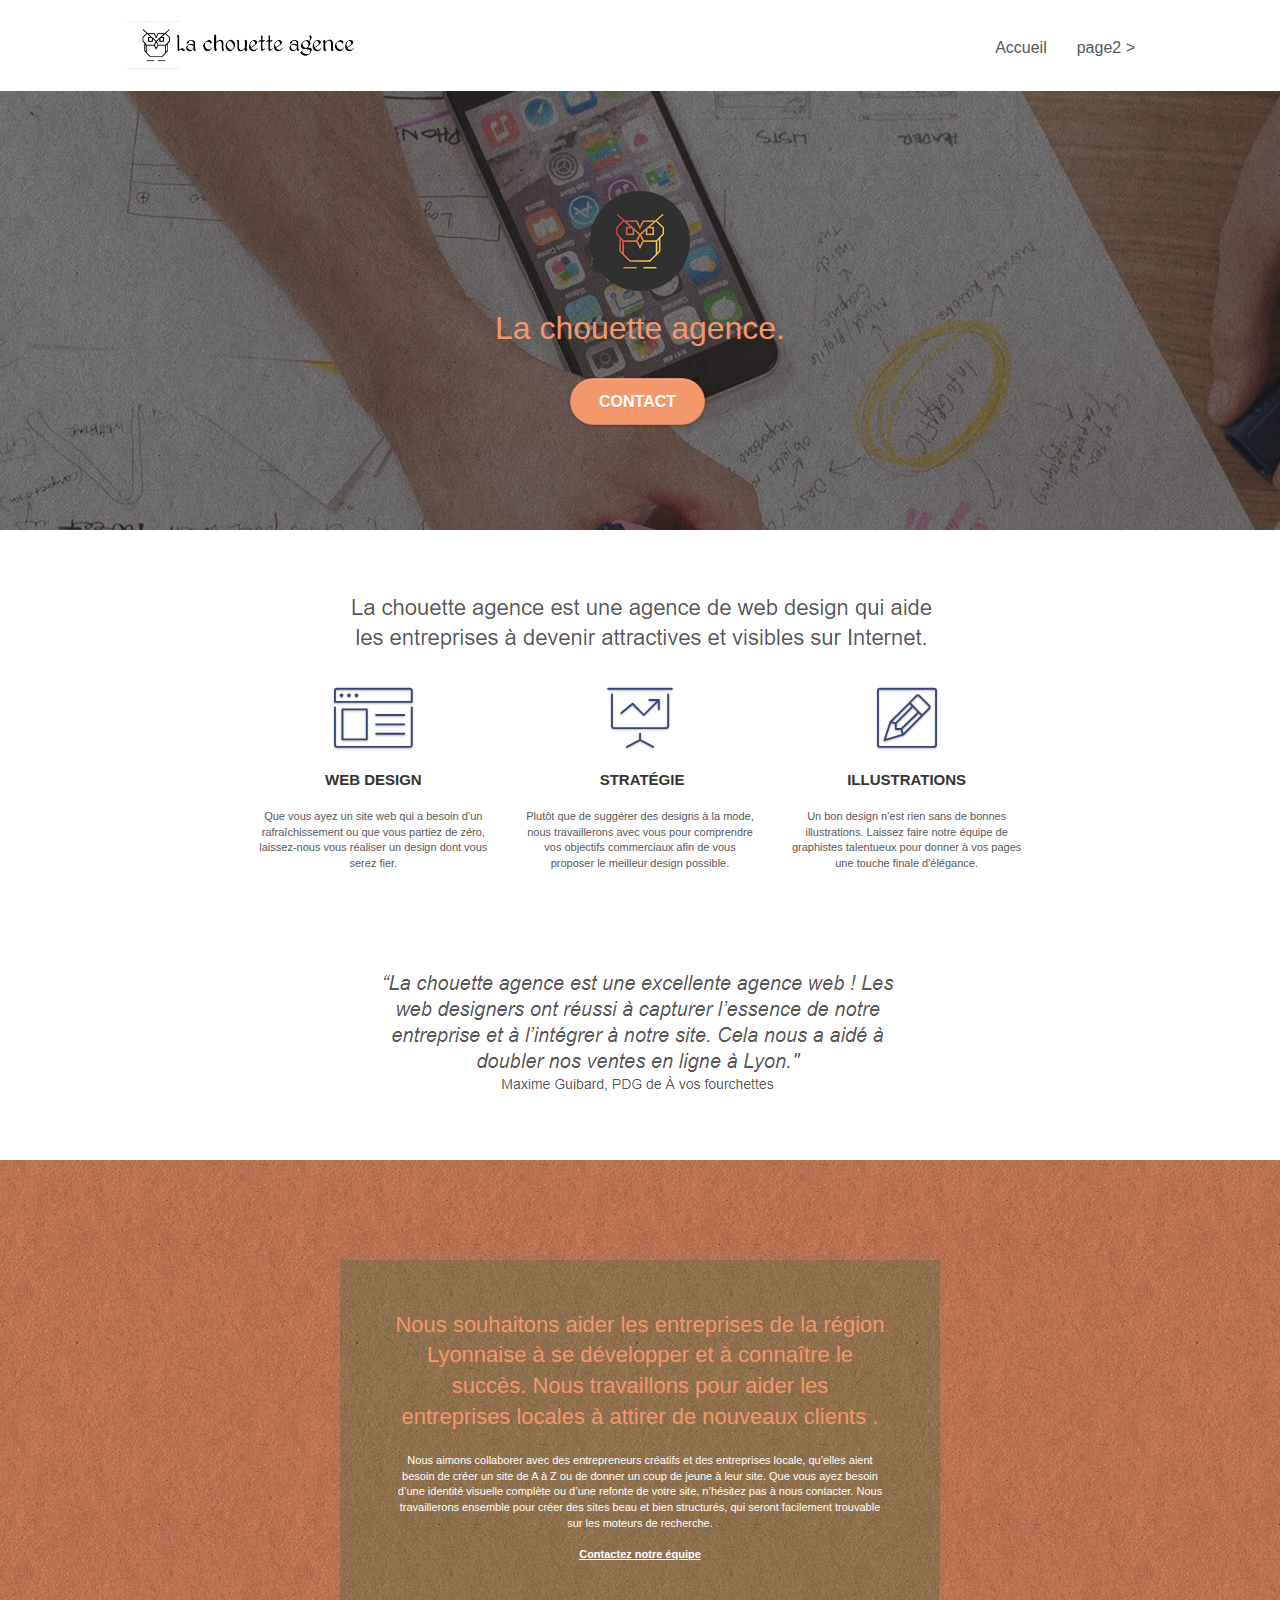
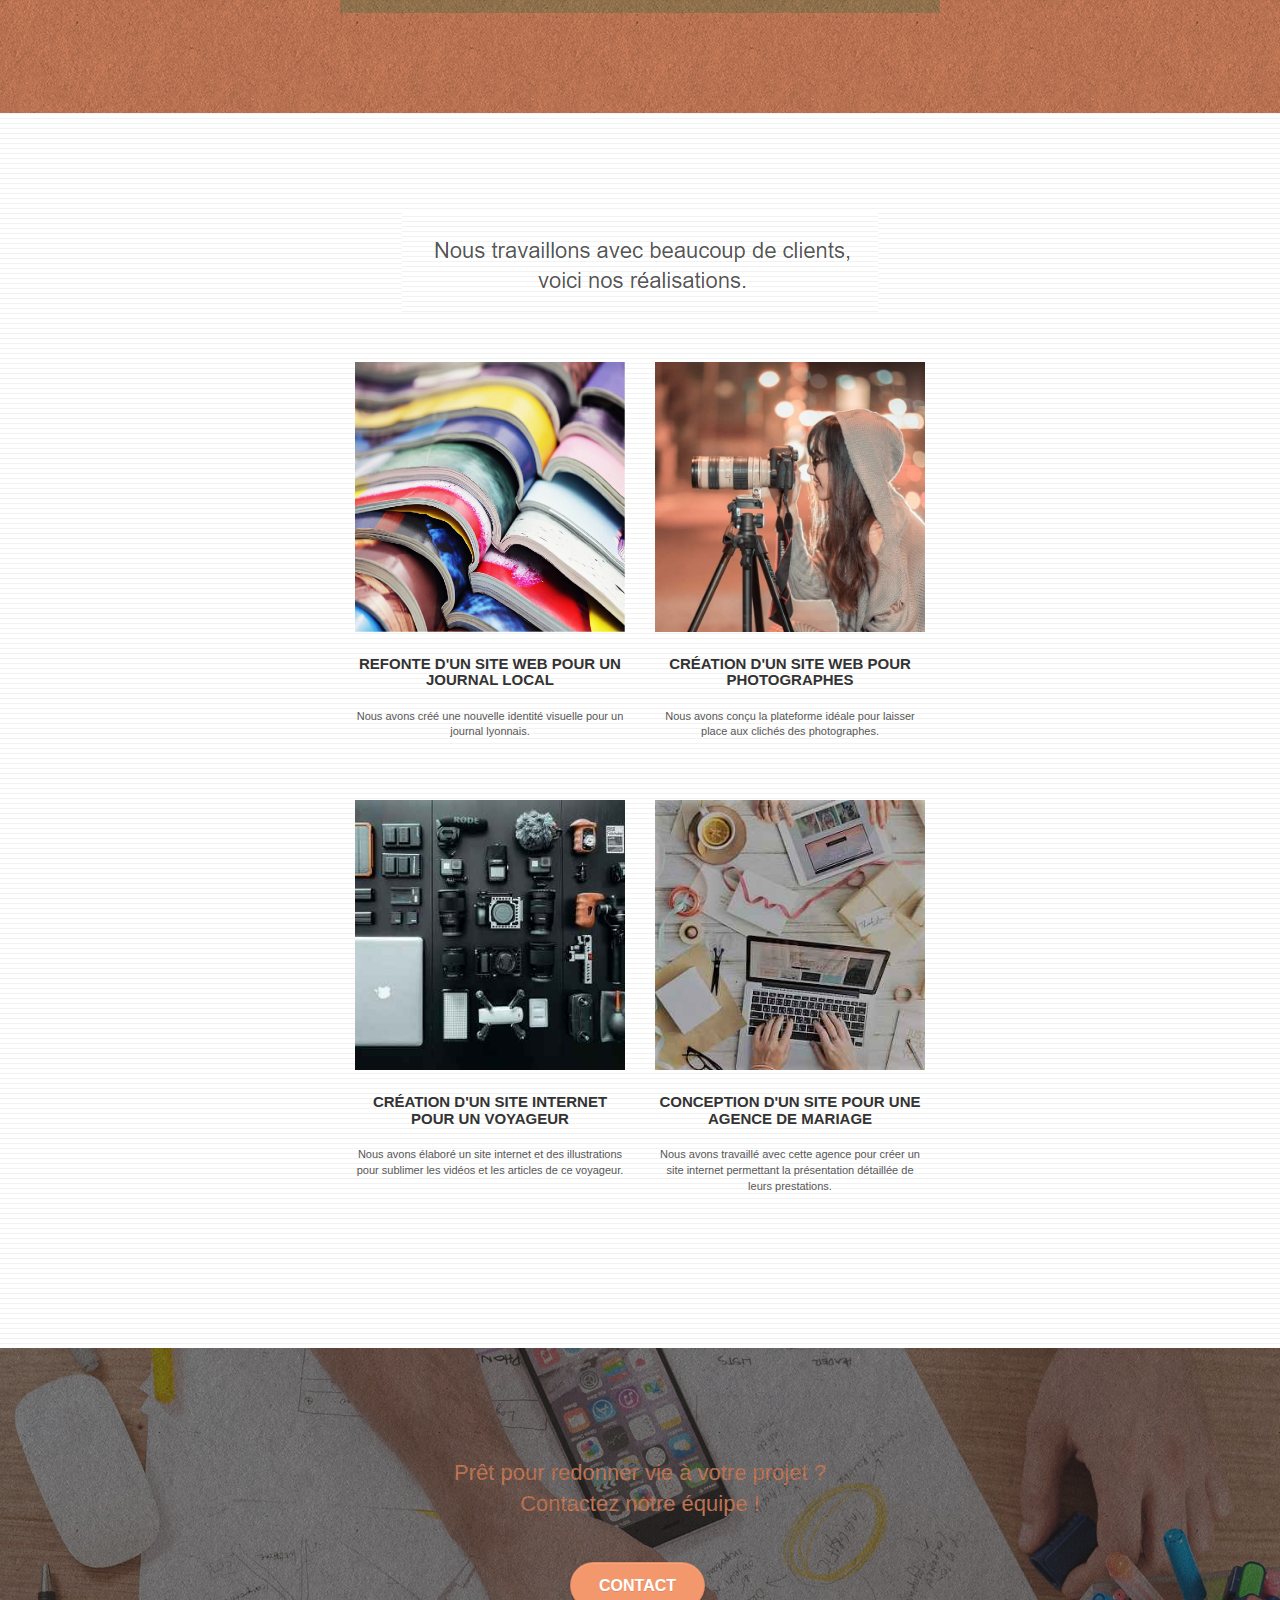
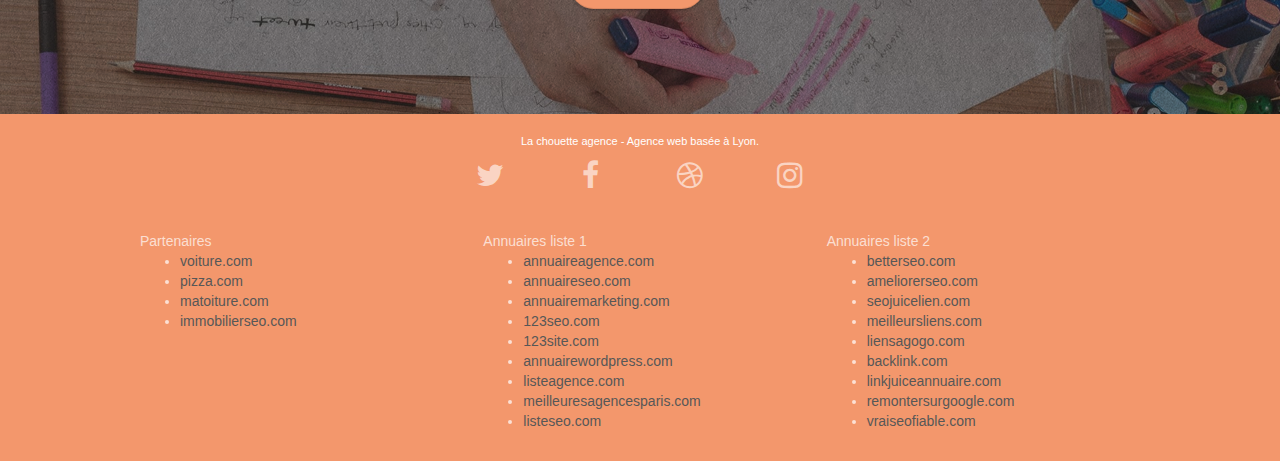
==== index.html @ 902751d1 "1er changement (compression img)" ====
<!doctype html>
<html lang="Default">
<head>
    <meta charset="utf-8">
    <meta name="keywords" content="seo, google, site web, site internet, agence design paris, agence design, agence design,agence design,agence design,agence design,agence design,agence design,agence design,agence design">
    <meta name="description" content="">
    <meta name="viewport" content="width=device-width, initial-scale=1.0, viewport-fit=cover">
    <link rel="shortcut icon" type="image/png" href="favicon.jpg">
    
	<link rel="stylesheet" type="text/css" href="./css/bootstrap.css">
	<link rel="stylesheet" type="text/css" href="./style.css">
	<link rel="stylesheet" type="text/css" href="./css/font-awesome.css">
	<link rel="stylesheet" type="text/css" href="./css/et-line.css">
	
    
	<script src="./js/jquery-2.1.0.js"></script>
	<script src="./js/bootstrap.js"></script>
	<script src="./js/blocs.js"></script>
	<script src="./js/jquery.touchSwipe.js" defer></script>
	<script src="./js/gmaps.js"></script>

    <title>.</title>

    
<!-- Analytics -->
 
<!-- Analytics END -->
    
</head>
<body>
<!-- Principal conteneur -->
<div class="page-container">
    
<!-- bloc-0 -->
<div class="bloc bgc-white l-bloc " id="bloc-0">
	<div class="container bloc-sm">

		<nav class="navbar row">
			<div class="navbar-header">
				<div class="keywords" style="color:#cccccc;font-size:1px;">Agence web à paris, stratégie web, web design, illustrations, design de site web, site web, web, internet, site internet, site</div>
				<a class="navbar-brand" href="index.html"><img src="img/la-chouette-agence-min.png" alt="paris web design logo agence web meilleure agence" height="40" /></a>
				<div class="keywords" style="color:#cccccc;font-size:1px;">Agence web à paris, stratégie web, web design, illustrations, design de site web, site web, web, internet, site internet, site</div>
				<button id="nav-toggle" type="button" class="ui-navbar-toggle navbar-toggle" data-toggle="collapse" data-target=".navbar-1">
					<span class="sr-only">Toggle navigation</span><span class="icon-bar"></span><span class="icon-bar"></span><span class="icon-bar"></span>
				</button>
			</div>
			<div class="collapse navbar-collapse navbar-1 special-dropdown-nav">
				<ul class="site-navigation nav navbar-nav">
					<li>
						<a href="index.html">Accueil</a>
					</li>
					<li>
					</li>
					<li>
						<a href="page2.html">page2 &gt;</a>
					</li>
				</ul>
			</div>
		</nav>
	</div>
</div>
<!-- bloc-0 END -->

<!-- bloc-1-presentation -->
<div class="bloc bgc-dark-slate-blue bg-banniere d-bloc bg-t-edge bloc-bg-texture texture-paper b-parallax" id="bloc-1-hero">
	<div class="container bloc-lg">
		<div class="row tight-width-whitespace">
			<div class="col-sm-12">
				<img src="img/logo-min.png" class="center-block image-resize-mode" width="100" alt="La chouette agence, agence web paris, création logo paris" />
				<h1 class="text-center hero-bloc-text tc-white ">
					La chouette agence.
				</h1>
				<div class="text-center">
					<a href="page2.html" class="btn btn-lg btn-clean btn-rd cta-hero btn-atomic-tangerine" id="cta-hero">Contact</a>
				</div>
			</div>
		</div>
	</div>
</div>
<!-- bloc-1-presentation END -->

<!-- bloc-2-services -->
<div class="bloc bgc-white l-bloc" id="bloc-2-services">
	<div class="container bloc-md">
		<div class="row">
			<div class="col-sm-12 text-center">
				<img alt="agence web, agence web paris, web design paris, stratégie web" src="img/title.png" />
			</div>
		</div>
		<div class="row voffset-lg med-width-whitespace">
			<div class="col-sm-4">
				<div class="text-center">
					<span class="et-icon-browser sm-shadow icon-dark-slate-blue icons icon-lg"></span>
				</div>
				<h3 class="mg-md text-center">
					Web design
				</h3>
				<p class="text-center ">
					Que vous ayez un site web qui a besoin d&rsquo;un rafraîchissement ou que vous partiez de zéro, laissez-nous vous réaliser un design dont vous serez fier.
				</p>
			</div>
			<div class="col-sm-4">
				<div class="text-center">
					<span class="et-icon-presentation sm-shadow icon-dark-slate-blue icons icon-lg"></span>
				</div>
				<h3 class="mg-md text-center">
					&nbsp;Stratégie
				</h3>
				<p class="text-center ">
					Plutôt que de suggérer des designs à la mode, nous travaillerons avec vous pour comprendre vos objectifs commerciaux afin de vous proposer le meilleur design possible.<br>
				</p>
			</div>
			<div class="col-sm-4">
				<div class="text-center">
					<span class="et-icon-edit sm-shadow icon-dark-slate-blue icons icon-lg"></span>
				</div>
				<h3 class="mg-md text-center">
					Illustrations
				</h3>
				<p class="text-center ">
					Un bon design n'est rien sans de bonnes illustrations. Laissez faire notre équipe de graphistes talentueux pour donner à vos pages une touche finale d'élégance.
				</p>
			</div>
		</div>
		<div class="row voffset-lg voffset">
			<div class="col-xs-12 col-md-8 col-md-offset-2 text-center">
				<img alt="agence web, agence web paris, web design paris, stratégie web" src="img/citation.png" />

			</div>
		</div>
	</div>
</div>
<!-- bloc-2-services END -->

<!-- bloc-3-what-i-do -->
<div class="bloc tc-white bgc-atomic-tangerine bg-presentation d-bloc bloc-bg-texture texture-paper b-parallax" id="bloc-3-what-i-do">
	<div class="container bloc-lg">
		<div class="row tight-width-whitespace black-background">
			<div class="col-sm-12">
				<h2 class="mg-md text-center tc-white">
					Nous souhaitons aider les entreprises de la région Lyonnaise à se développer et à connaître le succès. Nous travaillons pour aider les entreprises locales à attirer de nouveaux clients .<br>
				</h2>
				<p class="text-center white">
					Nous aimons collaborer avec des entrepreneurs créatifs et des entreprises locale, qu’elles aient besoin de créer un site de A à Z ou de donner un coup de jeune à leur site. Que vous ayez besoin d’une identité visuelle complète ou d’une refonte de votre site, n’hésitez pas à nous contacter. Nous travaillerons ensemble pour créer des sites beau et bien structurés, qui seront facilement trouvable sur les moteurs de recherche. <br><br><a class="ltc-white bold-link" href="page2.html">Contactez notre équipe</a><br>
				</p>
			</div>
		</div>
	</div>
</div>
<!-- bloc-3-what-i-do END -->

<!-- bloc-4-portfolio -->
<div class="bloc bgc-white bg-lines-h2-bg bg-repeat l-bloc" id="bloc-4-portfolio">
	<div class="container bloc-lg">
		<div class="row">
			<div class="col-sm-12 text-center">
				<img alt="agence web, agence web paris, web design paris, stratégie web" src="img/title2.png" />
			</div>
		</div>
		<div class="row tight-width-whitespace portfolio-row">
			<div class="col-sm-6">
				<a href="#" data-lightbox="img/1.jpg" data-gallery-id="gallery-1" data-caption="Refonte d'un site web pour un journal local" data-frame="snapshot-lb"><img src="img/1-min.jpg" alt="paris web design logo agence web meilleure agence et refonte site web journal" class="img-responsive portfolio-thumb" /></a>
				<h3 class="mg-md text-center">
					Refonte d'un site web pour un journal local
				</h3>
				<p class="text-center">
					Nous avons créé une nouvelle identité visuelle pour un journal lyonnais.
				</p>
			</div>
			<div class="col-sm-6">
				<a href="#" data-lightbox="img/2.jpg" data-gallery-id="gallery-1" data-caption="Création d'un site web pour photographes" data-frame="snapshot-lb"><img src="img/2-min.jpg" class="img-responsive portfolio-thumb" alt="paris web design logo agence web meilleure agence, Création d'un site web pour photographes" /></a>
				<h3 class="mg-md text-center">
					Création d'un site web pour photographes
				</h3>
				<p class="text-center">
					Nous avons conçu la plateforme idéale pour laisser place aux clichés des photographes.
				</p>
			</div>
		</div>
		<div class="row tight-width-whitespace portfolio-row">
			<div class="col-sm-6">
				<a href="#" data-lightbox="img/3.bmp" data-gallery-id="gallery-1" data-caption="Création d'un site internet pour un voyageur" data-frame="snapshot-lb"><img src="img/3_2_11zon.bmp" class="img-responsive portfolio-thumb" alt="paris web design logo agence web meilleure agence, Création d'un site web pour voyageur"/></a>
				<h3 class="mg-md text-center">
					Création d'un site internet pour un voyageur
				</h3>
				<p class="text-center">
					Nous avons élaboré un site internet et des illustrations pour sublimer les vidéos et les articles de ce voyageur.
				</p>
			</div>
			<div class="col-sm-6">
				<a href="#" data-lightbox="img/4.bmp" data-gallery-id="gallery-1" data-caption="Conception d'un site pour une agence de mariage" data-frame="snapshot-lb"><img src="img/4_1_11zon.bmp" class="img-responsive portfolio-thumb" alt="paris web design logo agence web meilleure agence, Création d'un site web pour agence de mariage" /></a>
				<h3 class="mg-md text-center">
					Conception d'un site pour une agence de mariage
				</h3>
				<p class="text-center">
					Nous avons travaillé avec cette agence pour créer un site internet permettant la présentation détaillée de leurs prestations.
				</p>
			</div>
		</div>
	</div>
</div>
<!-- bloc-4-portfolio END -->

<!-- bloc-5-cta -->
<div class="bloc bgc-dark-slate-blue bg-banniere d-bloc bloc-bg-texture texture-paper" id="bloc-5-cta">
	<div class="container bloc-lg">
		<div class="row">
			<h2 class="mg-md text-center tc-white">
				Prêt pour redonner vie à votre projet ?<br>Contactez notre équipe !
			</h2>
			<div class="col-sm-12 text-center">
				<a href="page2.html" class="btn btn-atomic-tangerine btn-clean btn-rd btn-lg cta-hero">Contact</a>
			</div>
		</div>
	</div>
</div>
<!-- bloc-5-cta END -->

<!-- Footer - bloc-8 -->
<div class="bloc bgc-atomic-tangerine d-bloc" id="bloc-8">
	<div class="container bloc-sm">
		<div class="row">
			<div class="col-sm-12">
				<p class="text-center white">
					La chouette agence - Agence web basée à Lyon.<br>
				</p>
				<div class="row row-no-gutters social">
					<div class="col-sm-3">
						<div class="text-center">
							<a class="social" href="index.html"><span class="fa fa-twitter icon-md"></span></a>
						</div>
					</div>
					<div class="col-sm-3">
						<div class="text-center">
							<a class="social" href="index.html"><span class="fa fa-facebook icon-md"></span></a>
						</div>
					</div>
					<div class="col-sm-3">
						<div class="text-center">
							<a class="social" href="index.html"><span class="fa fa-dribbble icon-md"></span></a>
						</div>
					</div>
					<div class="col-sm-3">
						<div class="text-center">
							<a class="social" href="index.html"><span class="fa fa-instagram icon-md"></span></a>
						</div>
					</div>
					<div class="keywords" style="color:#F3976C;">Agence web à paris, stratégie web, web design, illustrations, design de site web, site web, web, internet, site internet, site</div>
				</div>
				<div class="row">
					<div class="col-sm-4">
						Partenaires
							<ul>
								<li><a href="voiture.com">voiture.com</a></li>
								<li><a href="pizza.com">pizza.com</a></li>
								<li><a href="matoiture.com">matoiture.com</a></li>
								<li><a href="immobilierseo.com">immobilierseo.com</a></li>
							</ul>		
					</div>
					<div class="col-sm-4">
						Annuaires liste 1
						<ul>
							<li><a href="annuaireagence.com">annuaireagence.com</a></li>
							<li><a href="annuaireseo.com">annuaireseo.com</a></li>
							<li><a href="annuairemarketing.com">annuairemarketing.com</a></li>
							<li><a href="123seoture.com">123seo.com</a></li>
							<li><a href="123site.com">123site.com</a></li>
							<li><a href="annuairewordpress.com">annuairewordpress.com</a></li>
							<li><a href="listeagence.com">listeagence.com</a></li>
							<li><a href="meilleuresagencesparis.com">meilleuresagencesparis.com</a></li>
							<li><a href="listeseo.com">listeseo.com</a></li>
						</ul>
					</div>
					<div class="col-sm-4">
						Annuaires liste 2
						<ul>
							<li><a href="betterseo.com">betterseo.com</a></li>
							<li><a href="ameliorerseo.com">ameliorerseo.com</a></li>
							<li><a href="seojuicelien.com">seojuicelien.com</a></li>
							<li><a href="meilleursliens.com">meilleursliens.com</a></li>
							<li><a href="liensagogo.com">liensagogo.com</a></li>
							<li><a href="backlink.com">backlink.com</a></li>
							<li><a href="linkjuiceannuaire.com">linkjuiceannuaire.com</a></li>
							<li><a href="remontersurgoogle.com">remontersurgoogle.com</a></li>
							<li><a href="vraiseofiable.com">vraiseofiable.com</a></li>
						</ul>
					</div>
				</div>
			</div>
		</div>
	</div>
</div>
<!-- Footer - bloc-8 END -->

</div>
<!-- Principal conteneur END -->
    

</body>
</html>
---- style.css ----
body {
    margin: 0;
    padding: 0;
    background: #FFF;
    overflow-x: hidden;
    -webkit-font-smoothing: antialiased;
    -moz-osx-font-smoothing: grayscale;
}

a,
button {
    transition: all .3s ease-in-out;
    outline: none!important;
}

a:hover {
    text-decoration: none;
    cursor: pointer;
}

#page-loading-blocs-notifaction {
    position: fixed;
    top: 0;
    bottom: 0;
    width: 100%;
    z-index: 100000;
    background: #FFFFFF url("img/pageload-spinner.gif") no-repeat center center;
}

.bloc {
    width: 100%;
    clear: both;
    background: 50% 50% no-repeat;
    padding: 0 50px;
    -webkit-background-size: cover;
    -moz-background-size: cover;
    -o-background-size: cover;
    background-size: cover;
    position: relative;
}

.bloc .container {
    padding-left: 0;
    padding-right: 0;
}

.bloc-lg {
    padding: 100px 50px;
}

.bloc-md {
    padding: 50px;
}

.bloc-sm {
    padding: 20px 50px;
}

.bg-center,
.bg-l-edge,
.bg-r-edge,
.bg-t-edge,
.bg-b-edge,
.bg-tl-edge,
.bg-bl-edge,
.bg-tr-edge,
.bg-br-edge,
.bg-repeat {
    -webkit-background-size: auto!important;
    -moz-background-size: auto!important;
    -o-background-size: auto!important;
    background-size: auto!important;
}

.bg-repeat {
    background: repeat;
}

.bg-t-edge {
    background: top no-repeat;
}

.bloc-bg-texture::before {
    content: "";
    background-size: 2px 2px;
    position: absolute;
    top: 0;
    bottom: 0;
    left: 0;
    right: 0;
}

.texture-paper::before {
    background: url("img/texture-paper.png");
    background-size: 280px 280px;
}

.b-parallax {
    background-attachment: fixed;
}

.d-bloc {
    color: rgba(255, 255, 255, .7);
}

.d-bloc button:hover {
    color: rgba(255, 255, 255, .9);
}

.d-bloc .icon-round,
.d-bloc .icon-square,
.d-bloc .icon-rounded,
.d-bloc .icon-semi-rounded-a,
.d-bloc .icon-semi-rounded-b {
    border-color: rgba(255, 255, 255, .9);
}

.d-bloc .divider-h span {
    border-color: rgba(255, 255, 255, .2);
}

.d-bloc .a-btn,
.d-bloc .navbar a,
.d-bloc .navbar-brand,
.d-bloc a .icon-sm,
.d-bloc a .icon-md,
.d-bloc a .icon-lg,
.d-bloc a .icon-xl,
.d-bloc h1 a,
.d-bloc h2 a,
.d-bloc h3 a,
.d-bloc h4 a,
.d-bloc h5 a,
.d-bloc h6 a,
.d-bloc p a {
    color: rgba(255, 255, 255, .6);
}

.d-bloc .a-btn:hover,
.d-bloc .navbar a:hover,
.d-bloc .navbar-brand:hover,
.d-bloc a:hover .icon-sm,
.d-bloc a:hover .icon-md,
.d-bloc a:hover .icon-lg,
.d-bloc a:hover .icon-xl,
.d-bloc h1 a:hover,
.d-bloc h2 a:hover,
.d-bloc h3 a:hover,
.d-bloc h4 a:hover,
.d-bloc h5 a:hover,
.d-bloc h6 a:hover,
.d-bloc p a:hover {
    color: rgba(255, 255, 255, 1);
}

.d-bloc .navbar-toggle .icon-bar {
    background: rgba(255, 255, 255, 1);
}

.d-bloc .btn-wire,
.d-bloc .btn-wire:hover {
    color: rgba(255, 255, 255, 1);
    border-color: rgba(255, 255, 255, 1);
}

.d-bloc .panel {
    color: rgba(0, 0, 0, .5);
}

.d-bloc .panel button:hover {
    color: rgba(0, 0, 0, .7);
}

.d-bloc .panel icon {
    border-color: rgba(0, 0, 0, .7);
}

.d-bloc .panel .divider-h span {
    border-color: rgba(0, 0, 0, .1);
}

.d-bloc .panel .a-btn {
    color: rgba(0, 0, 0, .6);
}

.d-bloc .panel .a-btn:hover {
    color: rgba(0, 0, 0, 1);
}

.d-bloc .panel .btn-wire,
.d-bloc .panel .btn-wire:hover {
    color: rgba(0, 0, 0, .7);
    border-color: rgba(0, 0, 0, .3);
}

.d-bloc .panel,
.l-bloc {
    color: rgba(0, 0, 0, .5);
}

.d-bloc .panel button:hover,
.l-bloc button:hover {
    color: rgba(0, 0, 0, .7);
}

.l-bloc .icon-round,
.l-bloc .icon-square,
.l-bloc .icon-rounded,
.l-bloc .icon-semi-rounded-a,
.l-bloc .icon-semi-rounded-b {
    border-color: rgba(0, 0, 0, .7);
}

.d-bloc .panel .divider-h span,
.l-bloc .divider-h span {
    border-color: rgba(0, 0, 0, .1);
}

.d-bloc .panel .a-btn,
.l-bloc .a-btn,
.l-bloc .navbar a,
.l-bloc .navbar-brand,
.l-bloc a .icon-sm,
.l-bloc a .icon-md,
.l-bloc a .icon-lg,
.l-bloc a .icon-xl,
.l-bloc h1 a,
.l-bloc h2 a,
.l-bloc h3 a,
.l-bloc h4 a,
.l-bloc h5 a,
.l-bloc h6 a,
.l-bloc p a {
    color: rgba(0, 0, 0, .6);
}

.d-bloc .panel .a-btn:hover,
.l-bloc .a-btn:hover,
.l-bloc .navbar a:hover,
.l-bloc .navbar-brand:hover,
.l-bloc a:hover .icon-sm,
.l-bloc a:hover .icon-md,
.l-bloc a:hover .icon-lg,
.l-bloc a:hover .icon-xl,
.l-bloc h1 a:hover,
.l-bloc h2 a:hover,
.l-bloc h3 a:hover,
.l-bloc h4 a:hover,
.l-bloc h5 a:hover,
.l-bloc h6 a:hover,
.l-bloc p a:hover {
    color: rgba(0, 0, 0, 1);
}

.l-bloc .navbar-toggle .icon-bar {
    color: rgba(0, 0, 0, .6);
}

.d-bloc .panel .btn-wire,
.d-bloc .panel .btn-wire:hover,
.l-bloc .btn-wire,
.l-bloc .btn-wire:hover {
    color: rgba(0, 0, 0, .7);
    border-color: rgba(0, 0, 0, .3);
}

.voffset {
    margin-top: 30px;
}

.voffset-lg {
    margin-top: 80px;
}

.row-no-gutters {
    margin-right: 0;
    margin-left: 0;
}

.row.row-no-gutters > [class^="col-"],
.row.row-no-gutters > [class*=" col-"] {
    padding-right: 0;
    padding-left: 0;
}

#bloc-1-hero h1 {
    font-size: 32px;
}

.navbar {
    margin-bottom: 0;
    z-index: 1;
}

.navbar-brand {
    height: auto;
    padding: 3px 15px;
    font-size: 25px;
    font-weight: normal;
    font-weight: 600;
    line-height: 44px;
}

.navbar-brand img[src$=svg] {
    min-width: 100px;
}

.nav-center .navbar-brand img {
    margin: 0;
}

.navbar .nav {
    padding-top: 2px;
    margin-right: -16px;
    float: right;
    z-index: 1;
}

.nav > li {
    float: left;
    margin-top: 4px;
    font-size: 16px;
}

.navbar-nav .open .dropdown-menu > li > a {
    text-align: inherit;
}

.nav > li a:hover,
.nav > li a:focus {
    background: transparent;
}

.navbar-toggle {
    margin: 10px 10px 0 0;
    border: 0px;
}

.navbar-toggle:hover {
    background: transparent!important;
}

.navbar-toggle .icon-bar {
    background-color: rgba(0, 0, 0, .5);
    width: 26px;
}

.nav-invert .navbar .nav {
    float: left;
}

.nav-invert .navbar-header,
.nav-invert .navbar-brand {
    float: right;
    position: relative;
    z-index: 2;
}

@media (min-width: 768px) {
    .site-navigation {
        position: absolute;
        top: 50%;
        right: 20px;
        transform: translate(0, -50%);
        -webkit-transform: translateY(-50%);
    }
    .nav > li .dropdown-menu a,
    .nav > li .dropdown-menu a:hover {
        color: #484848;
    }
    .nav-invert .site-navigation {
        left: 0;
        right: 0;
    }
    .nav-center {
        text-align: center;
    }
    .nav-center .navbar-header {
        width: 100%;
    }
    .nav-center .navbar-header,
    .nav-center .navbar-brand,
    .nav-center .nav > li {
        float: none;
        display: inline-block;
    }
    .nav-center .site-navigation {
        position: relative;
        width: 100%;
        right: 0;
        margin-right: 0px;
        margin-top: 20px;
    }
    .nav-center.mini-nav .navbar-toggle {
        float: none;
        margin: 10px auto 0;
    }
}

.nav > li > .dropdown a {
    background: none!important;
    display: block;
    padding: 14px 15px;
}

nav .caret {
    margin: 0 5px;
}

.dropdown-menu .dropdown-menu {
    top: -8px;
    left: 100%;
}

.dropdown-menu .dropmenu-flow-right {
    top: 100%;
    left: 0;
    margin-left: -1px;
    border-top-left-radius: 0;
    border-top-right-radius: 0;
}

.dropdown-menu .dropdown span {
    border: 4px solid black;
    border-top-color: transparent;
    border-right-color: transparent;
    border-bottom-color: transparent;
    margin: 6px -5px 0 0!important;
    float: right;
}

.mg-md {
    margin-top: 10px;
    margin-bottom: 20px;
}

.mg-lg {
    margin-top: 10px;
    margin-bottom: 40px;
}

.btn {
    margin: 0 5px 5px 0;
}

.btn.pull-right {
    margin: 0 0 5px 5px;
}

.btn-d,
.btn-d:hover,
.btn-d:focus {
    color: #FFF;
    background: rgba(0, 0, 0, .3);
}

button {
    outline: none!important;
}

.btn-rd {
    border-radius: 40px;
}

.btn-clean {
    border: 1px solid rgba(0, 0, 0, .08);
    border-bottom-color: rgba(0, 0, 0, .1);
    text-shadow: 0 1px 0 rgba(0, 0, 1, .1);
    box-shadow: 0 1px 3px rgba(0, 0, 1, .25), inset 0 1px 0 0 rgba(255, 255, 255, .15);
}

.icon-md {
    font-size: 30px!important;
}

.icon-lg {
    font-size: 60px!important;
}

.sm-shadow {
    text-shadow: 0 1px 2px rgba(0, 0, 0, .3);
}

.panel-sq,
.panel-sq .panel-heading,
.panel-sq .panel-footer {
    border-radius: 0;
}

.panel-rd {
    border-radius: 30px;
}

.panel-rd .panel-heading {
    border-radius: 29px 29px 0 0;
}

.panel-rd .panel-footer {
    border-radius: 0 0 29px 29px;
}

.form-control {
    border-color: rgba(0, 0, 0, .1);
    box-shadow: none;
}

.scrollToTop {
    width: 40px;
    height: 40px;
    position: fixed;
    bottom: 20px;
    right: 20px;
    opacity: 0;
    z-index: 500;
    transition: all .3s ease-in-out;
}

.scrollToTop span {
    margin-top: 6px;
}

.showScrollTop {
    font-size: 14px;
    opacity: 1;
}

a[data-lightbox] {
    position: relative;
    display: block;
    text-align: center;
}

a[data-lightbox]:hover::before {
    content: "+";
    font-family: "HelveticaNeue-Light", "Helvetica Neue Light", "Helvetica Neue", Helvetica, Arial;
    font-size: 32px;
    width: 50px;
    height: 50px;
    margin-left: -25px;
    border-radius: 50%;
    background: rgba(0, 0, 0, .6);
    color: #FFF;
    font-weight: 100;
    z-index: 1;
    position: absolute;
    top: 50%;
    transform: translateY(-50%);
    -webkit-transform: translateY(-50%);
}

a[data-lightbox]:hover img {
    opacity: 0.6;
    -webkit-animation-fill-mode: none;
    animation-fill-mode: none;
}

#lightbox-modal {
    display: flex;
    align-items: center;
}

#lightbox-modal .modal-dialog {
    width: 90%;
    max-width: 900px;
    margin: 0 auto 0;
}

#lightbox-modal .modal-dialog img {
    max-height: 90vh;
    margin: 0 auto;
}

.lightbox-caption {
    padding: 20px;
    color: #FFF;
    background: rgba(0, 0, 0, .5);
    position: absolute;
    left: 15px;
    right: 15px;
    bottom: 5px;
}

.close-lightbox {
    color: #FFF;
    font-size: 30px;
    position: absolute;
    top: 20px;
    right: 20px;
    z-index: 20;
    background: rgba(0, 0, 0, .5);
    border: none;
    line-height: 30px;
    padding: 0 9px 5px;
    opacity: 0.3;
}

.close-lightbox:hover,
.next-lightbox:hover,
.prev-lightbox:hover {
    opacity: 1.0;
    color: #FFF;
}

.next-lightbox,
.prev-lightbox {
    font-size: 20px;
    color: rgba(255, 255, 255, .9);
    background: rgba(0, 0, 0, .5);
    transition: all .2s ease-in-out;
    position: absolute;
    top: 45%;
    z-index: 1;
    opacity: 0.4;
}

.next-lightbox {
    padding: 6px 8px 1px 13px;
    right: 25px;
}

.prev-lightbox {
    padding: 6px 13px 1px 10px;
    left: 25px;
}

.snapshot-lb .modal-body {
    padding-bottom: 45px;
}

.snapshot-lb .lightbox-caption {
    padding: 0;
    color: rgba(0, 0, 0, .5);
    background: none;
}

h1,
h2,
h3,
h4,
h5,
h6,
p,
label,
.btn,
a {
    font-family: "helvetica";
    font-weight: 400;
    color: #575757!important;
}

.container {
    max-width: 1000px;
}

.hero-bloc-text {
    font-size: 38px;
}

.hero-bloc-text-sub {
    font-size: 36px;
}

.statement-bloc-text {
    line-height: 26px;
    font-style: italic;
    font-size: 20px;
    text-align: center;
    font-weight: lighter;
    max-width: 520px;
    margin: auto auto auto auto;
}

p {
    font-size: 11px;
}

.tight-width-whitespace {
    max-width: 600px;
    margin: auto auto auto auto;
}

.h1 {
    font-size: 20px;
    font-family: "Open Sans";
}

.cta-hero {
    margin-top: 22px;
    color: #FFFFFF!important;
    text-transform: uppercase;
    padding: 12px 28px 12px 28px;
    font-size: 16px;
    font-weight: 700;
}

.social {
    max-width: 400px;
    margin: auto auto auto auto;
}

h2 {
    font-size: 22px;
    line-height: 1.4em;
}

h3 {
    font-size: 15px;
    text-transform: uppercase;
    font-weight: 700;
    color: #333333!important;
}

.med-width-whitespace {
    max-width: 800px;
    margin: auto auto auto auto;
    box-shadow: 0px 0px 0px #000000;
}

h1 {
    color: #333333!important;
}

h4 {
    color: #333333!important;
}

.icons {
    margin-bottom: 14px;
    margin-top: 24px;
}

.white {
    color: #FFFFFF!important;
}

.portfolio-thumb {
    margin-bottom: 24px;
}

.portfolio-row {
    margin-bottom: 44px;
    margin-top: 50px;
}

.avatar {
    box-shadow: 0px 4px 9px rgba(0, 0, 0, 0.3);
}

.black-background {
    background-color: rgba(165, 147, 99, 0.7);
    padding: 40px 40px 40px 40px;
}

.bold-link {
    font-weight: 900;
    text-decoration: underline!important;
}

.bgc-white {
    background-color: #FFFFFF;
}

.bgc-dark-slate-blue {
    background-color: #364577;
}

.bgc-atomic-tangerine {
    background-color: #F3976C;
}

.tc-white {
    color: #F3976C!important;
}

.btn-atomic-tangerine {
    background: #F3976C;
    color: #FFFFFF!important;
}

.btn-atomic-tangerine:hover {
    background: #c27956!important;
    color: #FFFFFF!important;
}

.ltc-white {
    color: #FFFFFF!important;
}

.ltc-white:hover {
    color: #cccccc!important;
}

.ltc-atomic-tangerine {
    color: #F3976C!important;
}

.ltc-atomic-tangerine:hover {
    color: #c27956!important;
}

.icon-dark-slate-blue {
    color: #364577!important;
    border-color: #364577!important;
}

.bg-dots-bg {
    background-image: url("img/dots-bg.png");
}

.bg-lines-h2-bg {
    background-image: url("img/lines-h2-bg.png");
}

.bg-banniere {
    background-image: url("img/la-chouette-agence-banniere-min.jpg");
}

.bg-presentation {
    background-image: url("img/image-de-presentation_3_11zon.bmp");
}

@media (max-width: 1024px) {
    .bloc {
        padding-left: 20px;
        padding-right: 20px;
    }
    .bloc.full-width-bloc,
    .bloc-tile-2.full-width-bloc .container,
    .bloc-tile-3.full-width-bloc .container,
    .bloc-tile-4.full-width-bloc .container {
        padding-left: 0;
        padding-right: 0;
    }
}

@media (max-width: 992px) and (min-width: 768px) {
    .navbar .nav {
        max-width: 80%
    }
    .nav-center.navbar .nav {
        max-width: 100%
    }
}

@media only screen and (min-device-width: 768px) and (max-device-width: 1024px) and (orientation: landscape) {
    .b-parallax {
        background-attachment: scroll;
    }
}

@media only screen and (min-device-width: 1024px) and (max-device-width: 1366px) and (-webkit-min-device-pixel-ratio: 1.5) {
    .b-parallax {
        background-attachment: scroll;
    }
}

@media (max-width: 991px) {
    .container {
        width: 100%;
    }
    .b-parallax {
        background-attachment: scroll;
    }
    .page-container,
    #hero-bloc {
        overflow-x: hidden;
        position: relative;
    }
    .bloc {
        padding-left: constant(safe-area-inset-left);
        padding-right: constant(safe-area-inset-right);
    }
    .bloc-group,
    .bloc-group .bloc {
        display: block;
        width: 100%;
    }
    .bloc-fill-screen .fill-bloc-top-edge,
    .bloc-fill-screen .fill-bloc-bottom-edge {
        padding: 0 20px;
        padding-left: constant(safe-area-inset-left);
        padding-right: constant(safe-area-inset-right);
    }
}

@media (max-width: 767px) {
    .page-container {
        overflow-x: hidden;
        position: relative;
    }
    h1,
    h2,
    h3,
    h4,
    h5,
    h6,
    p,
    #disqus_thread {
        padding-left: 10px!important;
        padding-right: 10px!important;
    }
    .b-parallax {
        background-attachment: scroll;
    }
    .navbar .nav {
        padding-top: 0;
        border-top: 1px solid rgba(0, 0, 0, .2);
        float: none!important;
    }
    .navbar.row {
        margin-left: 0;
        margin-right: 0;
    }
    .site-navigation {
        position: inherit;
        transform: none;
        -webkit-transform: none;
        -ms-transform: none;
    }
    .nav > li {
        margin-top: 0;
        border-bottom: 1px solid rgba(0, 0, 0, .1);
        background: rgba(0, 0, 0, .05);
        text-align: left;
        padding-left: 15px;
        width: 100%;
    }
    .nav > li:hover {
        background: rgba(0, 0, 0, .08);
    }
    .dropdown .dropdown a .caret {
        float: none;
        margin: 5px 0 0 10px!important;
        border: 4px solid black;
        border-bottom-color: transparent;
        border-right-color: transparent;
        border-left-color: transparent;
    }
    #hero-bloc .navbar .nav {
        background: rgba(0, 0, 0, .8);
    }
    #hero-bloc .navbar .nav a {
        color: rgba(255, 255, 255, .6);
    }
    .hero {
        padding: 50px 0;
    }
    .hero-nav {
        left: -1px;
        right: -1px;
    }
    .navbar-collapse {
        padding: 0;
        overflow-x: hidden;
        -webkit-box-shadow: none;
        box-shadow: none;
    }
    .nav-invert .navbar-header {
        float: none;
        width: 100%;
    }
    .nav-invert .navbar-toggle {
        float: left;
        margin-left: 10px;
    }
    .bloc {
        padding-left: 0;
        padding-right: 0;
    }
    .bloc-xxl,
    .bloc-xl,
    .bloc-lg {
        padding: 40px 0;
    }
    .bloc-sm,
    .bloc-md {
        padding-left: 0;
        padding-right: 0;
    }
    .bloc-tile-2 .container,
    .bloc-tile-3 .container,
    .bloc-tile-4 .container,
    .bloc-fill-screen .fill-bloc-top-edge,
    .bloc-fill-screen .fill-bloc-bottom-edge {
        padding-left: 0;
        padding-right: 0;
    }
    .a-block {
        padding: 0 10px;
    }
    .btn-dwn {
        display: none;
    }
    .voffset {
        margin-top: 5px;
    }
    .voffset-md {
        margin-top: 20px;
    }
    .voffset-lg {
        margin-top: 30px;
    }
    form {
        padding: 5px;
    }
    .close-lightbox {
        display: inline-block;
    }
    .blocsapp-device-iphone5 {
        background-size: 216px 425px;
        padding-top: 60px;
        width: 216px;
        height: 425px;
    }
    .blocsapp-device-iphone5 img {
        width: 180px;
        height: 320px;
    }
}

@media (max-width: 400px) {
    .bloc {
        padding-left: 0;
        padding-right: 0;
    }
}

@media (max-width: 767px) {
    .bloc-mob-center-text {
        text-align: center;
    }
}
---- css/et-line.css ----
@font-face {
    font-family: et-line;
    src: url(../fonts/et-line.eot);
    src: url(../fonts/et-line.eot?#iefix) format('embedded-opentype'), url(../fonts/et-line.woff) format('woff'), url(../fonts/et-line.ttf) format('truetype'), url(../fonts/et-line.svg#et-line) format('svg');
    font-weight: 400;
    font-style: normal
}

.et-icon-adjustments,
.et-icon-alarmclock,
.et-icon-anchor,
.et-icon-aperture,
.et-icon-attachment,
.et-icon-bargraph,
.et-icon-basket,
.et-icon-beaker,
.et-icon-bike,
.et-icon-book-open,
.et-icon-briefcase,
.et-icon-browser,
.et-icon-calendar,
.et-icon-camera,
.et-icon-caution,
.et-icon-chat,
.et-icon-circle-compass,
.et-icon-clipboard,
.et-icon-clock,
.et-icon-cloud,
.et-icon-compass,
.et-icon-desktop,
.et-icon-dial,
.et-icon-document,
.et-icon-documents,
.et-icon-download,
.et-icon-dribbble,
.et-icon-edit,
.et-icon-envelope,
.et-icon-expand,
.et-icon-facebook,
.et-icon-flag,
.et-icon-focus,
.et-icon-gears,
.et-icon-genius,
.et-icon-gift,
.et-icon-global,
.et-icon-globe,
.et-icon-googleplus,
.et-icon-grid,
.et-icon-happy,
.et-icon-hazardous,
.et-icon-heart,
.et-icon-hotairballoon,
.et-icon-hourglass,
.et-icon-key,
.et-icon-laptop,
.et-icon-layers,
.et-icon-lifesaver,
.et-icon-lightbulb,
.et-icon-linegraph,
.et-icon-linkedin,
.et-icon-lock,
.et-icon-magnifying-glass,
.et-icon-map,
.et-icon-map-pin,
.et-icon-megaphone,
.et-icon-mic,
.et-icon-mobile,
.et-icon-newspaper,
.et-icon-notebook,
.et-icon-paintbrush,
.et-icon-paperclip,
.et-icon-pencil,
.et-icon-phone,
.et-icon-picture,
.et-icon-pictures,
.et-icon-piechart,
.et-icon-presentation,
.et-icon-pricetags,
.et-icon-printer,
.et-icon-profile-female,
.et-icon-profile-male,
.et-icon-puzzle,
.et-icon-quote,
.et-icon-recycle,
.et-icon-refresh,
.et-icon-ribbon,
.et-icon-rss,
.et-icon-sad,
.et-icon-scissors,
.et-icon-scope,
.et-icon-search,
.et-icon-shield,
.et-icon-speedometer,
.et-icon-strategy,
.et-icon-streetsign,
.et-icon-tablet,
.et-icon-target,
.et-icon-telescope,
.et-icon-toolbox,
.et-icon-tools,
.et-icon-tools-2,
.et-icon-trophy,
.et-icon-tumblr,
.et-icon-twitter,
.et-icon-upload,
.et-icon-video,
.et-icon-wallet,
.et-icon-wine {
    font-family: et-line;
    speak: none;
    font-style: normal;
    font-weight: 400;
    font-variant: normal;
    text-transform: none;
    line-height: 1;
    -webkit-font-smoothing: antialiased;
    -moz-osx-font-smoothing: grayscale;
    display: inline-block
}

.et-icon-mobile:before {
    content: "\e000"
}

.et-icon-laptop:before {
    content: "\e001"
}

.et-icon-desktop:before {
    content: "\e002"
}

.et-icon-tablet:before {
    content: "\e003"
}

.et-icon-phone:before {
    content: "\e004"
}

.et-icon-document:before {
    content: "\e005"
}

.et-icon-documents:before {
    content: "\e006"
}

.et-icon-search:before {
    content: "\e007"
}

.et-icon-clipboard:before {
    content: "\e008"
}

.et-icon-newspaper:before {
    content: "\e009"
}

.et-icon-notebook:before {
    content: "\e00a"
}

.et-icon-book-open:before {
    content: "\e00b"
}

.et-icon-browser:before {
    content: "\e00c"
}

.et-icon-calendar:before {
    content: "\e00d"
}

.et-icon-presentation:before {
    content: "\e00e"
}

.et-icon-picture:before {
    content: "\e00f"
}

.et-icon-pictures:before {
    content: "\e010"
}

.et-icon-video:before {
    content: "\e011"
}

.et-icon-camera:before {
    content: "\e012"
}

.et-icon-printer:before {
    content: "\e013"
}

.et-icon-toolbox:before {
    content: "\e014"
}

.et-icon-briefcase:before {
    content: "\e015"
}

.et-icon-wallet:before {
    content: "\e016"
}

.et-icon-gift:before {
    content: "\e017"
}

.et-icon-bargraph:before {
    content: "\e018"
}

.et-icon-grid:before {
    content: "\e019"
}

.et-icon-expand:before {
    content: "\e01a"
}

.et-icon-focus:before {
    content: "\e01b"
}

.et-icon-edit:before {
    content: "\e01c"
}

.et-icon-adjustments:before {
    content: "\e01d"
}

.et-icon-ribbon:before {
    content: "\e01e"
}

.et-icon-hourglass:before {
    content: "\e01f"
}

.et-icon-lock:before {
    content: "\e020"
}

.et-icon-megaphone:before {
    content: "\e021"
}

.et-icon-shield:before {
    content: "\e022"
}

.et-icon-trophy:before {
    content: "\e023"
}

.et-icon-flag:before {
    content: "\e024"
}

.et-icon-map:before {
    content: "\e025"
}

.et-icon-puzzle:before {
    content: "\e026"
}

.et-icon-basket:before {
    content: "\e027"
}

.et-icon-envelope:before {
    content: "\e028"
}

.et-icon-streetsign:before {
    content: "\e029"
}

.et-icon-telescope:before {
    content: "\e02a"
}

.et-icon-gears:before {
    content: "\e02b"
}

.et-icon-key:before {
    content: "\e02c"
}

.et-icon-paperclip:before {
    content: "\e02d"
}

.et-icon-attachment:before {
    content: "\e02e"
}

.et-icon-pricetags:before {
    content: "\e02f"
}

.et-icon-lightbulb:before {
    content: "\e030"
}

.et-icon-layers:before {
    content: "\e031"
}

.et-icon-pencil:before {
    content: "\e032"
}

.et-icon-tools:before {
    content: "\e033"
}

.et-icon-tools-2:before {
    content: "\e034"
}

.et-icon-scissors:before {
    content: "\e035"
}

.et-icon-paintbrush:before {
    content: "\e036"
}

.et-icon-magnifying-glass:before {
    content: "\e037"
}

.et-icon-circle-compass:before {
    content: "\e038"
}

.et-icon-linegraph:before {
    content: "\e039"
}

.et-icon-mic:before {
    content: "\e03a"
}

.et-icon-strategy:before {
    content: "\e03b"
}

.et-icon-beaker:before {
    content: "\e03c"
}

.et-icon-caution:before {
    content: "\e03d"
}

.et-icon-recycle:before {
    content: "\e03e"
}

.et-icon-anchor:before {
    content: "\e03f"
}

.et-icon-profile-male:before {
    content: "\e040"
}

.et-icon-profile-female:before {
    content: "\e041"
}

.et-icon-bike:before {
    content: "\e042"
}

.et-icon-wine:before {
    content: "\e043"
}

.et-icon-hotairballoon:before {
    content: "\e044"
}

.et-icon-globe:before {
    content: "\e045"
}

.et-icon-genius:before {
    content: "\e046"
}

.et-icon-map-pin:before {
    content: "\e047"
}

.et-icon-dial:before {
    content: "\e048"
}

.et-icon-chat:before {
    content: "\e049"
}

.et-icon-heart:before {
    content: "\e04a"
}

.et-icon-cloud:before {
    content: "\e04b"
}

.et-icon-upload:before {
    content: "\e04c"
}

.et-icon-download:before {
    content: "\e04d"
}

.et-icon-target:before {
    content: "\e04e"
}

.et-icon-hazardous:before {
    content: "\e04f"
}

.et-icon-piechart:before {
    content: "\e050"
}

.et-icon-speedometer:before {
    content: "\e051"
}

.et-icon-global:before {
    content: "\e052"
}

.et-icon-compass:before {
    content: "\e053"
}

.et-icon-lifesaver:before {
    content: "\e054"
}

.et-icon-clock:before {
    content: "\e055"
}

.et-icon-aperture:before {
    content: "\e056"
}

.et-icon-quote:before {
    content: "\e057"
}

.et-icon-scope:before {
    content: "\e058"
}

.et-icon-alarmclock:before {
    content: "\e059"
}

.et-icon-refresh:before {
    content: "\e05a"
}

.et-icon-happy:before {
    content: "\e05b"
}

.et-icon-sad:before {
    content: "\e05c"
}

.et-icon-facebook:before {
    content: "\e05d"
}

.et-icon-twitter:before {
    content: "\e05e"
}

.et-icon-googleplus:before {
    content: "\e05f"
}

.et-icon-rss:before {
    content: "\e060"
}

.et-icon-tumblr:before {
    content: "\e061"
}

.et-icon-linkedin:before {
    content: "\e062"
}

.et-icon-dribbble:before {
    content: "\e063"
}
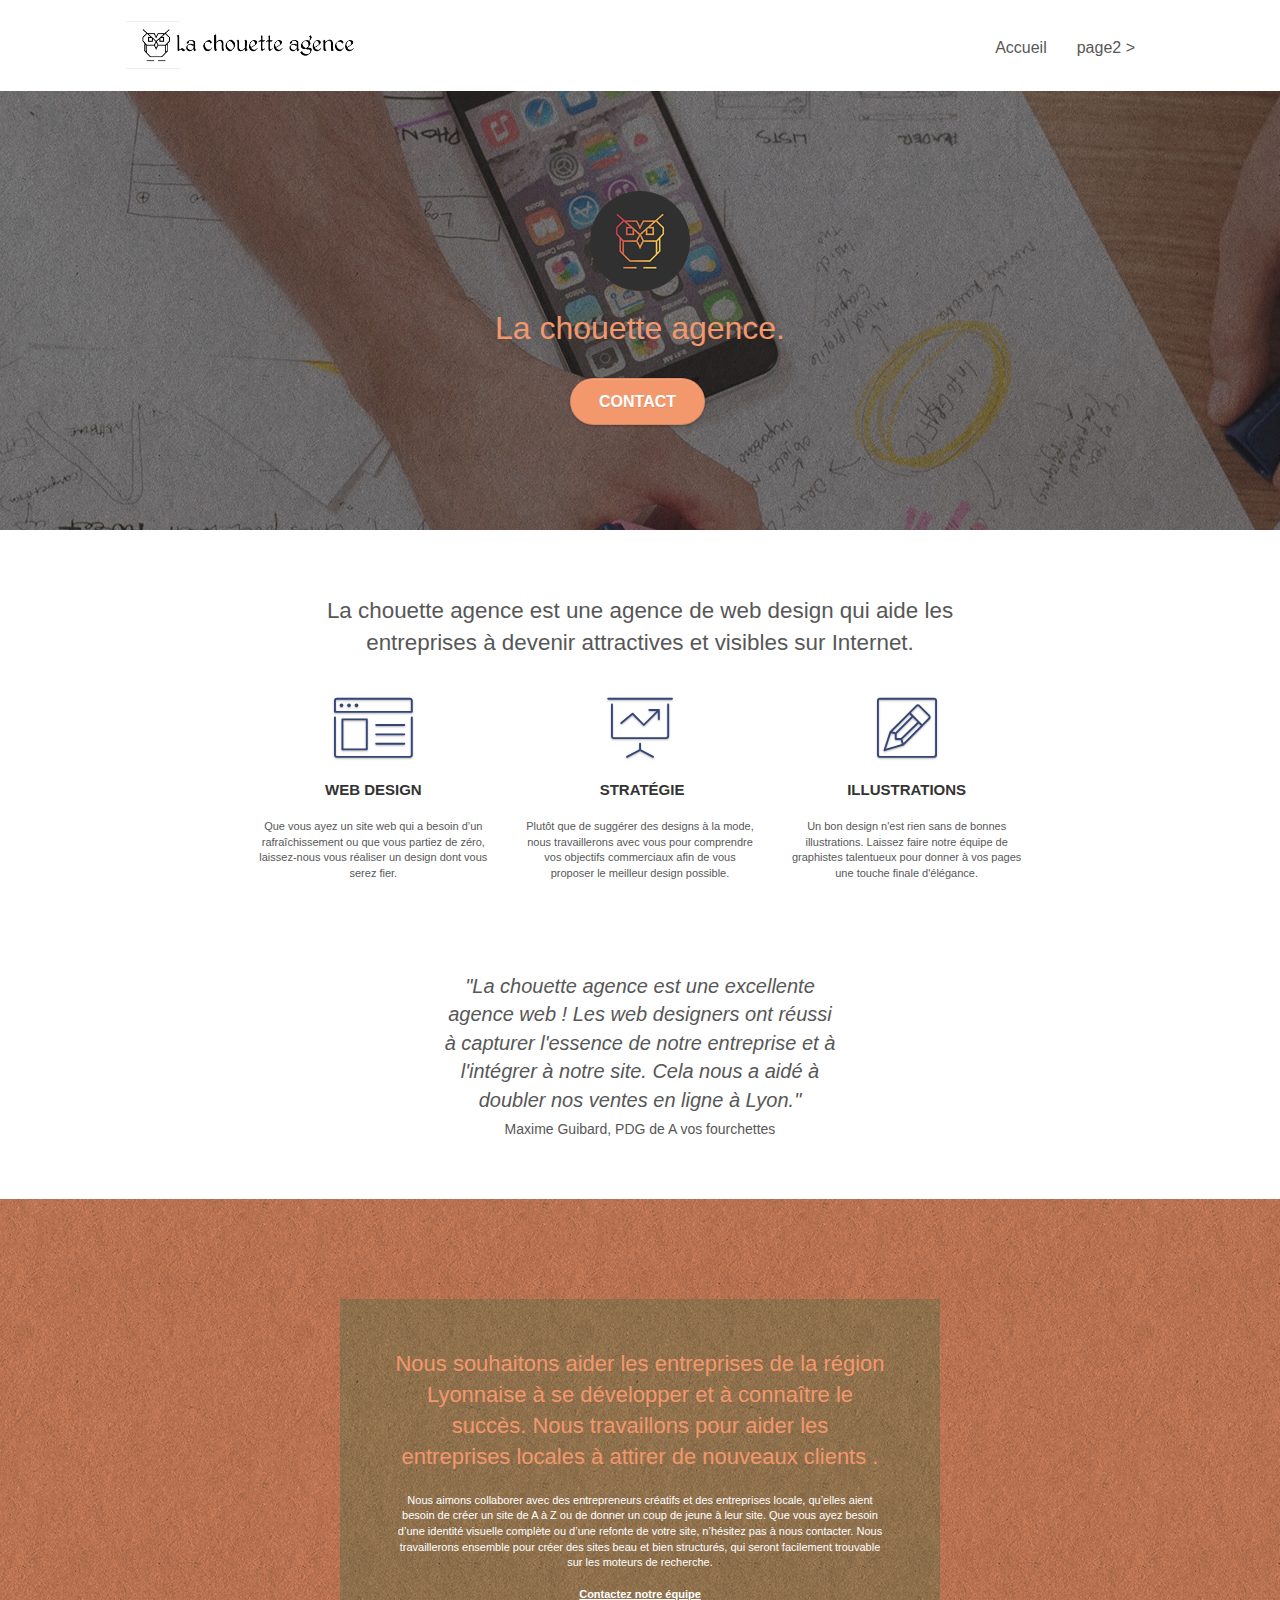
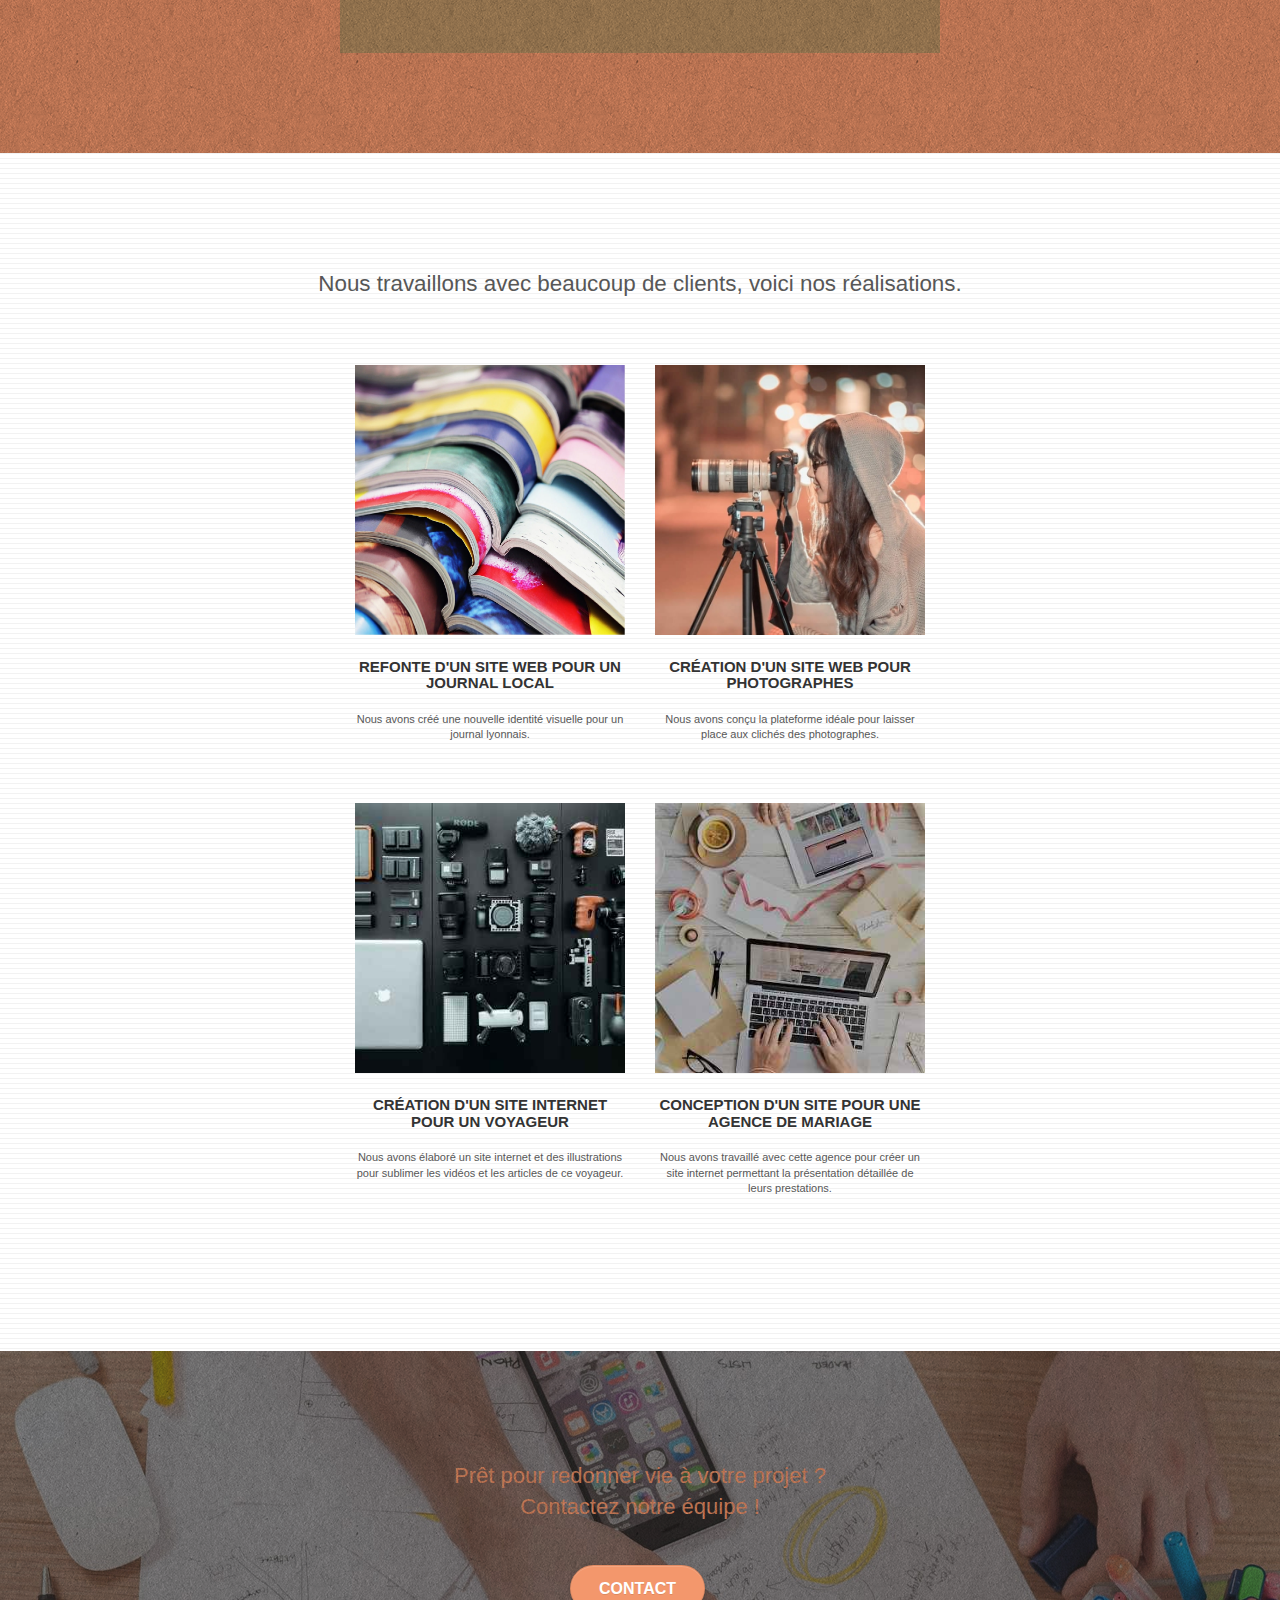
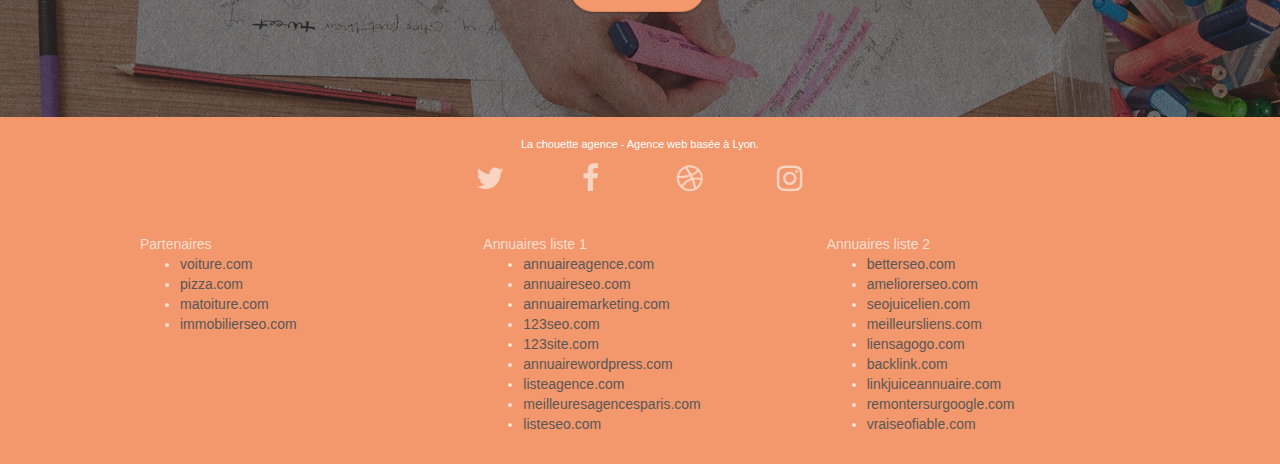
==== commit 65e7c9d1: "6e changement (keywords & alt)" ====
--- a/index.html
+++ b/index.html
@@ -1,8 +1,8 @@
 <!doctype html>
-<html lang="Default">
+<html lang="fr">
 <head>
     <meta charset="utf-8">
-    <meta name="keywords" content="seo, google, site web, site internet, agence design paris, agence design, agence design,agence design,agence design,agence design,agence design,agence design,agence design,agence design">
+    <meta name="keywords" content="agence design lyon, agence web design, entrprise design lyon, agence web lyonnaise">
     <meta name="description" content="">
     <meta name="viewport" content="width=device-width, initial-scale=1.0, viewport-fit=cover">
     <link rel="shortcut icon" type="image/png" href="favicon.jpg">
@@ -38,7 +38,7 @@
 		<nav class="navbar row">
 			<div class="navbar-header">
 				<div class="keywords" style="color:#cccccc;font-size:1px;">Agence web à paris, stratégie web, web design, illustrations, design de site web, site web, web, internet, site internet, site</div>
-				<a class="navbar-brand" href="index.html"><img src="img/la-chouette-agence-min.png" alt="paris web design logo agence web meilleure agence" height="40" /></a>
+				<a class="navbar-brand" href="index.html"><img src="img/la-chouette-agence-min.png" alt="Logo de La chouette agence, la meilleure agence de webdesign de Lyon" height="40" /></a>
 				<div class="keywords" style="color:#cccccc;font-size:1px;">Agence web à paris, stratégie web, web design, illustrations, design de site web, site web, web, internet, site internet, site</div>
 				<button id="nav-toggle" type="button" class="ui-navbar-toggle navbar-toggle" data-toggle="collapse" data-target=".navbar-1">
 					<span class="sr-only">Toggle navigation</span><span class="icon-bar"></span><span class="icon-bar"></span><span class="icon-bar"></span>
@@ -66,7 +66,7 @@
 	<div class="container bloc-lg">
 		<div class="row tight-width-whitespace">
 			<div class="col-sm-12">
-				<img src="img/logo-min.png" class="center-block image-resize-mode" width="100" alt="La chouette agence, agence web paris, création logo paris" />
+				<img src="img/logo-min.png" class="center-block image-resize-mode" width="100" alt="La chouette agence, créateur de logos à Lyon" />
 				<h1 class="text-center hero-bloc-text tc-white ">
 					La chouette agence.
 				</h1>
@@ -84,7 +84,7 @@
 	<div class="container bloc-md">
 		<div class="row">
 			<div class="col-sm-12 text-center">
-				<img alt="agence web, agence web paris, web design paris, stratégie web" src="img/title.png" />
+				<p class="title">La chouette agence est une agence de web design qui aide les entreprises à devenir attractives et visibles sur Internet.</p>
 			</div>
 		</div>
 		<div class="row voffset-lg med-width-whitespace">
@@ -124,8 +124,8 @@
 		</div>
 		<div class="row voffset-lg voffset">
 			<div class="col-xs-12 col-md-8 col-md-offset-2 text-center">
-				<img alt="agence web, agence web paris, web design paris, stratégie web" src="img/citation.png" />
-
+				<p class="quote">"La chouette agence est une excellente agence web ! Les web designers ont réussi à capturer l'essence de notre entreprise et à l'intégrer à notre site. Cela nous a aidé à doubler nos ventes en ligne à Lyon."</p>
+				<p class="quote__author">Maxime Guibard, PDG de A vos fourchettes</p>
 			</div>
 		</div>
 	</div>
@@ -154,12 +154,12 @@
 	<div class="container bloc-lg">
 		<div class="row">
 			<div class="col-sm-12 text-center">
-				<img alt="agence web, agence web paris, web design paris, stratégie web" src="img/title2.png" />
+				<p class="title">Nous travaillons avec beaucoup de clients, voici nos réalisations.</p>
 			</div>
 		</div>
 		<div class="row tight-width-whitespace portfolio-row">
 			<div class="col-sm-6">
-				<a href="#" data-lightbox="img/1.jpg" data-gallery-id="gallery-1" data-caption="Refonte d'un site web pour un journal local" data-frame="snapshot-lb"><img src="img/1-min.jpg" alt="paris web design logo agence web meilleure agence et refonte site web journal" class="img-responsive portfolio-thumb" /></a>
+				<a href="#" data-lightbox="img/1.jpg" data-gallery-id="gallery-1" data-caption="Refonte d'un site web pour un journal local" data-frame="snapshot-lb"><img src="img/1-min.jpg" alt="Notre agence est qualifiée dans la refonte du site web d'un journal" class="img-responsive portfolio-thumb" /></a>
 				<h3 class="mg-md text-center">
 					Refonte d'un site web pour un journal local
 				</h3>
@@ -168,7 +168,7 @@
 				</p>
 			</div>
 			<div class="col-sm-6">
-				<a href="#" data-lightbox="img/2.jpg" data-gallery-id="gallery-1" data-caption="Création d'un site web pour photographes" data-frame="snapshot-lb"><img src="img/2-min.jpg" class="img-responsive portfolio-thumb" alt="paris web design logo agence web meilleure agence, Création d'un site web pour photographes" /></a>
+				<a href="#" data-lightbox="img/2.jpg" data-gallery-id="gallery-1" data-caption="Création d'un site web pour photographes" data-frame="snapshot-lb"><img src="img/2-min.jpg" class="img-responsive portfolio-thumb" alt="Nous pouvons créer un site web pour photographes" /></a>
 				<h3 class="mg-md text-center">
 					Création d'un site web pour photographes
 				</h3>
@@ -179,7 +179,7 @@
 		</div>
 		<div class="row tight-width-whitespace portfolio-row">
 			<div class="col-sm-6">
-				<a href="#" data-lightbox="img/3.bmp" data-gallery-id="gallery-1" data-caption="Création d'un site internet pour un voyageur" data-frame="snapshot-lb"><img src="img/3_2_11zon.bmp" class="img-responsive portfolio-thumb" alt="paris web design logo agence web meilleure agence, Création d'un site web pour voyageur"/></a>
+				<a href="#" data-lightbox="img/3.bmp" data-gallery-id="gallery-1" data-caption="Création d'un site internet pour un voyageur" data-frame="snapshot-lb"><img src="img/3_2_11zon.bmp" class="img-responsive portfolio-thumb" alt="La Chouette Agence peut se charger de la création d'un site web pour voyageur"/></a>
 				<h3 class="mg-md text-center">
 					Création d'un site internet pour un voyageur
 				</h3>
@@ -188,7 +188,7 @@
 				</p>
 			</div>
 			<div class="col-sm-6">
-				<a href="#" data-lightbox="img/4.bmp" data-gallery-id="gallery-1" data-caption="Conception d'un site pour une agence de mariage" data-frame="snapshot-lb"><img src="img/4_1_11zon.bmp" class="img-responsive portfolio-thumb" alt="paris web design logo agence web meilleure agence, Création d'un site web pour agence de mariage" /></a>
+				<a href="#" data-lightbox="img/4.bmp" data-gallery-id="gallery-1" data-caption="Conception d'un site pour une agence de mariage" data-frame="snapshot-lb"><img src="img/4_1_11zon.bmp" class="img-responsive portfolio-thumb" alt="Nous avons l'expérience de la création d'un site web pour agence de mariage" /></a>
 				<h3 class="mg-md text-center">
 					Conception d'un site pour une agence de mariage
 				</h3>
--- a/style.css
+++ b/style.css
@@ -1,1032 +1 @@
-body {
-    margin: 0;
-    padding: 0;
-    background: #FFF;
-    overflow-x: hidden;
-    -webkit-font-smoothing: antialiased;
-    -moz-osx-font-smoothing: grayscale;
-}
-
-a,
-button {
-    transition: all .3s ease-in-out;
-    outline: none!important;
-}
-
-a:hover {
-    text-decoration: none;
-    cursor: pointer;
-}
-
-#page-loading-blocs-notifaction {
-    position: fixed;
-    top: 0;
-    bottom: 0;
-    width: 100%;
-    z-index: 100000;
-    background: #FFFFFF url("img/pageload-spinner.gif") no-repeat center center;
-}
-
-.bloc {
-    width: 100%;
-    clear: both;
-    background: 50% 50% no-repeat;
-    padding: 0 50px;
-    -webkit-background-size: cover;
-    -moz-background-size: cover;
-    -o-background-size: cover;
-    background-size: cover;
-    position: relative;
-}
-
-.bloc .container {
-    padding-left: 0;
-    padding-right: 0;
-}
-
-.bloc-lg {
-    padding: 100px 50px;
-}
-
-.bloc-md {
-    padding: 50px;
-}
-
-.bloc-sm {
-    padding: 20px 50px;
-}
-
-.bg-center,
-.bg-l-edge,
-.bg-r-edge,
-.bg-t-edge,
-.bg-b-edge,
-.bg-tl-edge,
-.bg-bl-edge,
-.bg-tr-edge,
-.bg-br-edge,
-.bg-repeat {
-    -webkit-background-size: auto!important;
-    -moz-background-size: auto!important;
-    -o-background-size: auto!important;
-    background-size: auto!important;
-}
-
-.bg-repeat {
-    background: repeat;
-}
-
-.bg-t-edge {
-    background: top no-repeat;
-}
-
-.bloc-bg-texture::before {
-    content: "";
-    background-size: 2px 2px;
-    position: absolute;
-    top: 0;
-    bottom: 0;
-    left: 0;
-    right: 0;
-}
-
-.texture-paper::before {
-    background: url("img/texture-paper.png");
-    background-size: 280px 280px;
-}
-
-.b-parallax {
-    background-attachment: fixed;
-}
-
-.d-bloc {
-    color: rgba(255, 255, 255, .7);
-}
-
-.d-bloc button:hover {
-    color: rgba(255, 255, 255, .9);
-}
-
-.d-bloc .icon-round,
-.d-bloc .icon-square,
-.d-bloc .icon-rounded,
-.d-bloc .icon-semi-rounded-a,
-.d-bloc .icon-semi-rounded-b {
-    border-color: rgba(255, 255, 255, .9);
-}
-
-.d-bloc .divider-h span {
-    border-color: rgba(255, 255, 255, .2);
-}
-
-.d-bloc .a-btn,
-.d-bloc .navbar a,
-.d-bloc .navbar-brand,
-.d-bloc a .icon-sm,
-.d-bloc a .icon-md,
-.d-bloc a .icon-lg,
-.d-bloc a .icon-xl,
-.d-bloc h1 a,
-.d-bloc h2 a,
-.d-bloc h3 a,
-.d-bloc h4 a,
-.d-bloc h5 a,
-.d-bloc h6 a,
-.d-bloc p a {
-    color: rgba(255, 255, 255, .6);
-}
-
-.d-bloc .a-btn:hover,
-.d-bloc .navbar a:hover,
-.d-bloc .navbar-brand:hover,
-.d-bloc a:hover .icon-sm,
-.d-bloc a:hover .icon-md,
-.d-bloc a:hover .icon-lg,
-.d-bloc a:hover .icon-xl,
-.d-bloc h1 a:hover,
-.d-bloc h2 a:hover,
-.d-bloc h3 a:hover,
-.d-bloc h4 a:hover,
-.d-bloc h5 a:hover,
-.d-bloc h6 a:hover,
-.d-bloc p a:hover {
-    color: rgba(255, 255, 255, 1);
-}
-
-.d-bloc .navbar-toggle .icon-bar {
-    background: rgba(255, 255, 255, 1);
-}
-
-.d-bloc .btn-wire,
-.d-bloc .btn-wire:hover {
-    color: rgba(255, 255, 255, 1);
-    border-color: rgba(255, 255, 255, 1);
-}
-
-.d-bloc .panel {
-    color: rgba(0, 0, 0, .5);
-}
-
-.d-bloc .panel button:hover {
-    color: rgba(0, 0, 0, .7);
-}
-
-.d-bloc .panel icon {
-    border-color: rgba(0, 0, 0, .7);
-}
-
-.d-bloc .panel .divider-h span {
-    border-color: rgba(0, 0, 0, .1);
-}
-
-.d-bloc .panel .a-btn {
-    color: rgba(0, 0, 0, .6);
-}
-
-.d-bloc .panel .a-btn:hover {
-    color: rgba(0, 0, 0, 1);
-}
-
-.d-bloc .panel .btn-wire,
-.d-bloc .panel .btn-wire:hover {
-    color: rgba(0, 0, 0, .7);
-    border-color: rgba(0, 0, 0, .3);
-}
-
-.d-bloc .panel,
-.l-bloc {
-    color: rgba(0, 0, 0, .5);
-}
-
-.d-bloc .panel button:hover,
-.l-bloc button:hover {
-    color: rgba(0, 0, 0, .7);
-}
-
-.l-bloc .icon-round,
-.l-bloc .icon-square,
-.l-bloc .icon-rounded,
-.l-bloc .icon-semi-rounded-a,
-.l-bloc .icon-semi-rounded-b {
-    border-color: rgba(0, 0, 0, .7);
-}
-
-.d-bloc .panel .divider-h span,
-.l-bloc .divider-h span {
-    border-color: rgba(0, 0, 0, .1);
-}
-
-.d-bloc .panel .a-btn,
-.l-bloc .a-btn,
-.l-bloc .navbar a,
-.l-bloc .navbar-brand,
-.l-bloc a .icon-sm,
-.l-bloc a .icon-md,
-.l-bloc a .icon-lg,
-.l-bloc a .icon-xl,
-.l-bloc h1 a,
-.l-bloc h2 a,
-.l-bloc h3 a,
-.l-bloc h4 a,
-.l-bloc h5 a,
-.l-bloc h6 a,
-.l-bloc p a {
-    color: rgba(0, 0, 0, .6);
-}
-
-.d-bloc .panel .a-btn:hover,
-.l-bloc .a-btn:hover,
-.l-bloc .navbar a:hover,
-.l-bloc .navbar-brand:hover,
-.l-bloc a:hover .icon-sm,
-.l-bloc a:hover .icon-md,
-.l-bloc a:hover .icon-lg,
-.l-bloc a:hover .icon-xl,
-.l-bloc h1 a:hover,
-.l-bloc h2 a:hover,
-.l-bloc h3 a:hover,
-.l-bloc h4 a:hover,
-.l-bloc h5 a:hover,
-.l-bloc h6 a:hover,
-.l-bloc p a:hover {
-    color: rgba(0, 0, 0, 1);
-}
-
-.l-bloc .navbar-toggle .icon-bar {
-    color: rgba(0, 0, 0, .6);
-}
-
-.d-bloc .panel .btn-wire,
-.d-bloc .panel .btn-wire:hover,
-.l-bloc .btn-wire,
-.l-bloc .btn-wire:hover {
-    color: rgba(0, 0, 0, .7);
-    border-color: rgba(0, 0, 0, .3);
-}
-
-.voffset {
-    margin-top: 30px;
-}
-
-.voffset-lg {
-    margin-top: 80px;
-}
-
-.row-no-gutters {
-    margin-right: 0;
-    margin-left: 0;
-}
-
-.row.row-no-gutters > [class^="col-"],
-.row.row-no-gutters > [class*=" col-"] {
-    padding-right: 0;
-    padding-left: 0;
-}
-
-#bloc-1-hero h1 {
-    font-size: 32px;
-}
-
-.navbar {
-    margin-bottom: 0;
-    z-index: 1;
-}
-
-.navbar-brand {
-    height: auto;
-    padding: 3px 15px;
-    font-size: 25px;
-    font-weight: normal;
-    font-weight: 600;
-    line-height: 44px;
-}
-
-.navbar-brand img[src$=svg] {
-    min-width: 100px;
-}
-
-.nav-center .navbar-brand img {
-    margin: 0;
-}
-
-.navbar .nav {
-    padding-top: 2px;
-    margin-right: -16px;
-    float: right;
-    z-index: 1;
-}
-
-.nav > li {
-    float: left;
-    margin-top: 4px;
-    font-size: 16px;
-}
-
-.navbar-nav .open .dropdown-menu > li > a {
-    text-align: inherit;
-}
-
-.nav > li a:hover,
-.nav > li a:focus {
-    background: transparent;
-}
-
-.navbar-toggle {
-    margin: 10px 10px 0 0;
-    border: 0px;
-}
-
-.navbar-toggle:hover {
-    background: transparent!important;
-}
-
-.navbar-toggle .icon-bar {
-    background-color: rgba(0, 0, 0, .5);
-    width: 26px;
-}
-
-.nav-invert .navbar .nav {
-    float: left;
-}
-
-.nav-invert .navbar-header,
-.nav-invert .navbar-brand {
-    float: right;
-    position: relative;
-    z-index: 2;
-}
-
-@media (min-width: 768px) {
-    .site-navigation {
-        position: absolute;
-        top: 50%;
-        right: 20px;
-        transform: translate(0, -50%);
-        -webkit-transform: translateY(-50%);
-    }
-    .nav > li .dropdown-menu a,
-    .nav > li .dropdown-menu a:hover {
-        color: #484848;
-    }
-    .nav-invert .site-navigation {
-        left: 0;
-        right: 0;
-    }
-    .nav-center {
-        text-align: center;
-    }
-    .nav-center .navbar-header {
-        width: 100%;
-    }
-    .nav-center .navbar-header,
-    .nav-center .navbar-brand,
-    .nav-center .nav > li {
-        float: none;
-        display: inline-block;
-    }
-    .nav-center .site-navigation {
-        position: relative;
-        width: 100%;
-        right: 0;
-        margin-right: 0px;
-        margin-top: 20px;
-    }
-    .nav-center.mini-nav .navbar-toggle {
-        float: none;
-        margin: 10px auto 0;
-    }
-}
-
-.nav > li > .dropdown a {
-    background: none!important;
-    display: block;
-    padding: 14px 15px;
-}
-
-nav .caret {
-    margin: 0 5px;
-}
-
-.dropdown-menu .dropdown-menu {
-    top: -8px;
-    left: 100%;
-}
-
-.dropdown-menu .dropmenu-flow-right {
-    top: 100%;
-    left: 0;
-    margin-left: -1px;
-    border-top-left-radius: 0;
-    border-top-right-radius: 0;
-}
-
-.dropdown-menu .dropdown span {
-    border: 4px solid black;
-    border-top-color: transparent;
-    border-right-color: transparent;
-    border-bottom-color: transparent;
-    margin: 6px -5px 0 0!important;
-    float: right;
-}
-
-.mg-md {
-    margin-top: 10px;
-    margin-bottom: 20px;
-}
-
-.mg-lg {
-    margin-top: 10px;
-    margin-bottom: 40px;
-}
-
-.btn {
-    margin: 0 5px 5px 0;
-}
-
-.btn.pull-right {
-    margin: 0 0 5px 5px;
-}
-
-.btn-d,
-.btn-d:hover,
-.btn-d:focus {
-    color: #FFF;
-    background: rgba(0, 0, 0, .3);
-}
-
-button {
-    outline: none!important;
-}
-
-.btn-rd {
-    border-radius: 40px;
-}
-
-.btn-clean {
-    border: 1px solid rgba(0, 0, 0, .08);
-    border-bottom-color: rgba(0, 0, 0, .1);
-    text-shadow: 0 1px 0 rgba(0, 0, 1, .1);
-    box-shadow: 0 1px 3px rgba(0, 0, 1, .25), inset 0 1px 0 0 rgba(255, 255, 255, .15);
-}
-
-.icon-md {
-    font-size: 30px!important;
-}
-
-.icon-lg {
-    font-size: 60px!important;
-}
-
-.sm-shadow {
-    text-shadow: 0 1px 2px rgba(0, 0, 0, .3);
-}
-
-.panel-sq,
-.panel-sq .panel-heading,
-.panel-sq .panel-footer {
-    border-radius: 0;
-}
-
-.panel-rd {
-    border-radius: 30px;
-}
-
-.panel-rd .panel-heading {
-    border-radius: 29px 29px 0 0;
-}
-
-.panel-rd .panel-footer {
-    border-radius: 0 0 29px 29px;
-}
-
-.form-control {
-    border-color: rgba(0, 0, 0, .1);
-    box-shadow: none;
-}
-
-.scrollToTop {
-    width: 40px;
-    height: 40px;
-    position: fixed;
-    bottom: 20px;
-    right: 20px;
-    opacity: 0;
-    z-index: 500;
-    transition: all .3s ease-in-out;
-}
-
-.scrollToTop span {
-    margin-top: 6px;
-}
-
-.showScrollTop {
-    font-size: 14px;
-    opacity: 1;
-}
-
-a[data-lightbox] {
-    position: relative;
-    display: block;
-    text-align: center;
-}
-
-a[data-lightbox]:hover::before {
-    content: "+";
-    font-family: "HelveticaNeue-Light", "Helvetica Neue Light", "Helvetica Neue", Helvetica, Arial;
-    font-size: 32px;
-    width: 50px;
-    height: 50px;
-    margin-left: -25px;
-    border-radius: 50%;
-    background: rgba(0, 0, 0, .6);
-    color: #FFF;
-    font-weight: 100;
-    z-index: 1;
-    position: absolute;
-    top: 50%;
-    transform: translateY(-50%);
-    -webkit-transform: translateY(-50%);
-}
-
-a[data-lightbox]:hover img {
-    opacity: 0.6;
-    -webkit-animation-fill-mode: none;
-    animation-fill-mode: none;
-}
-
-#lightbox-modal {
-    display: flex;
-    align-items: center;
-}
-
-#lightbox-modal .modal-dialog {
-    width: 90%;
-    max-width: 900px;
-    margin: 0 auto 0;
-}
-
-#lightbox-modal .modal-dialog img {
-    max-height: 90vh;
-    margin: 0 auto;
-}
-
-.lightbox-caption {
-    padding: 20px;
-    color: #FFF;
-    background: rgba(0, 0, 0, .5);
-    position: absolute;
-    left: 15px;
-    right: 15px;
-    bottom: 5px;
-}
-
-.close-lightbox {
-    color: #FFF;
-    font-size: 30px;
-    position: absolute;
-    top: 20px;
-    right: 20px;
-    z-index: 20;
-    background: rgba(0, 0, 0, .5);
-    border: none;
-    line-height: 30px;
-    padding: 0 9px 5px;
-    opacity: 0.3;
-}
-
-.close-lightbox:hover,
-.next-lightbox:hover,
-.prev-lightbox:hover {
-    opacity: 1.0;
-    color: #FFF;
-}
-
-.next-lightbox,
-.prev-lightbox {
-    font-size: 20px;
-    color: rgba(255, 255, 255, .9);
-    background: rgba(0, 0, 0, .5);
-    transition: all .2s ease-in-out;
-    position: absolute;
-    top: 45%;
-    z-index: 1;
-    opacity: 0.4;
-}
-
-.next-lightbox {
-    padding: 6px 8px 1px 13px;
-    right: 25px;
-}
-
-.prev-lightbox {
-    padding: 6px 13px 1px 10px;
-    left: 25px;
-}
-
-.snapshot-lb .modal-body {
-    padding-bottom: 45px;
-}
-
-.snapshot-lb .lightbox-caption {
-    padding: 0;
-    color: rgba(0, 0, 0, .5);
-    background: none;
-}
-
-h1,
-h2,
-h3,
-h4,
-h5,
-h6,
-p,
-label,
-.btn,
-a {
-    font-family: "helvetica";
-    font-weight: 400;
-    color: #575757!important;
-}
-
-.container {
-    max-width: 1000px;
-}
-
-.hero-bloc-text {
-    font-size: 38px;
-}
-
-.hero-bloc-text-sub {
-    font-size: 36px;
-}
-
-.statement-bloc-text {
-    line-height: 26px;
-    font-style: italic;
-    font-size: 20px;
-    text-align: center;
-    font-weight: lighter;
-    max-width: 520px;
-    margin: auto auto auto auto;
-}
-
-p {
-    font-size: 11px;
-}
-
-.tight-width-whitespace {
-    max-width: 600px;
-    margin: auto auto auto auto;
-}
-
-.h1 {
-    font-size: 20px;
-    font-family: "Open Sans";
-}
-
-.cta-hero {
-    margin-top: 22px;
-    color: #FFFFFF!important;
-    text-transform: uppercase;
-    padding: 12px 28px 12px 28px;
-    font-size: 16px;
-    font-weight: 700;
-}
-
-.social {
-    max-width: 400px;
-    margin: auto auto auto auto;
-}
-
-h2 {
-    font-size: 22px;
-    line-height: 1.4em;
-}
-
-h3 {
-    font-size: 15px;
-    text-transform: uppercase;
-    font-weight: 700;
-    color: #333333!important;
-}
-
-.med-width-whitespace {
-    max-width: 800px;
-    margin: auto auto auto auto;
-    box-shadow: 0px 0px 0px #000000;
-}
-
-h1 {
-    color: #333333!important;
-}
-
-h4 {
-    color: #333333!important;
-}
-
-.icons {
-    margin-bottom: 14px;
-    margin-top: 24px;
-}
-
-.white {
-    color: #FFFFFF!important;
-}
-
-.portfolio-thumb {
-    margin-bottom: 24px;
-}
-
-.portfolio-row {
-    margin-bottom: 44px;
-    margin-top: 50px;
-}
-
-.avatar {
-    box-shadow: 0px 4px 9px rgba(0, 0, 0, 0.3);
-}
-
-.black-background {
-    background-color: rgba(165, 147, 99, 0.7);
-    padding: 40px 40px 40px 40px;
-}
-
-.bold-link {
-    font-weight: 900;
-    text-decoration: underline!important;
-}
-
-.bgc-white {
-    background-color: #FFFFFF;
-}
-
-.bgc-dark-slate-blue {
-    background-color: #364577;
-}
-
-.bgc-atomic-tangerine {
-    background-color: #F3976C;
-}
-
-.tc-white {
-    color: #F3976C!important;
-}
-
-.btn-atomic-tangerine {
-    background: #F3976C;
-    color: #FFFFFF!important;
-}
-
-.btn-atomic-tangerine:hover {
-    background: #c27956!important;
-    color: #FFFFFF!important;
-}
-
-.ltc-white {
-    color: #FFFFFF!important;
-}
-
-.ltc-white:hover {
-    color: #cccccc!important;
-}
-
-.ltc-atomic-tangerine {
-    color: #F3976C!important;
-}
-
-.ltc-atomic-tangerine:hover {
-    color: #c27956!important;
-}
-
-.icon-dark-slate-blue {
-    color: #364577!important;
-    border-color: #364577!important;
-}
-
-.bg-dots-bg {
-    background-image: url("img/dots-bg.png");
-}
-
-.bg-lines-h2-bg {
-    background-image: url("img/lines-h2-bg.png");
-}
-
-.bg-banniere {
-    background-image: url("img/la-chouette-agence-banniere-min.jpg");
-}
-
-.bg-presentation {
-    background-image: url("img/image-de-presentation_3_11zon.bmp");
-}
-
-@media (max-width: 1024px) {
-    .bloc {
-        padding-left: 20px;
-        padding-right: 20px;
-    }
-    .bloc.full-width-bloc,
-    .bloc-tile-2.full-width-bloc .container,
-    .bloc-tile-3.full-width-bloc .container,
-    .bloc-tile-4.full-width-bloc .container {
-        padding-left: 0;
-        padding-right: 0;
-    }
-}
-
-@media (max-width: 992px) and (min-width: 768px) {
-    .navbar .nav {
-        max-width: 80%
-    }
-    .nav-center.navbar .nav {
-        max-width: 100%
-    }
-}
-
-@media only screen and (min-device-width: 768px) and (max-device-width: 1024px) and (orientation: landscape) {
-    .b-parallax {
-        background-attachment: scroll;
-    }
-}
-
-@media only screen and (min-device-width: 1024px) and (max-device-width: 1366px) and (-webkit-min-device-pixel-ratio: 1.5) {
-    .b-parallax {
-        background-attachment: scroll;
-    }
-}
-
-@media (max-width: 991px) {
-    .container {
-        width: 100%;
-    }
-    .b-parallax {
-        background-attachment: scroll;
-    }
-    .page-container,
-    #hero-bloc {
-        overflow-x: hidden;
-        position: relative;
-    }
-    .bloc {
-        padding-left: constant(safe-area-inset-left);
-        padding-right: constant(safe-area-inset-right);
-    }
-    .bloc-group,
-    .bloc-group .bloc {
-        display: block;
-        width: 100%;
-    }
-    .bloc-fill-screen .fill-bloc-top-edge,
-    .bloc-fill-screen .fill-bloc-bottom-edge {
-        padding: 0 20px;
-        padding-left: constant(safe-area-inset-left);
-        padding-right: constant(safe-area-inset-right);
-    }
-}
-
-@media (max-width: 767px) {
-    .page-container {
-        overflow-x: hidden;
-        position: relative;
-    }
-    h1,
-    h2,
-    h3,
-    h4,
-    h5,
-    h6,
-    p,
-    #disqus_thread {
-        padding-left: 10px!important;
-        padding-right: 10px!important;
-    }
-    .b-parallax {
-        background-attachment: scroll;
-    }
-    .navbar .nav {
-        padding-top: 0;
-        border-top: 1px solid rgba(0, 0, 0, .2);
-        float: none!important;
-    }
-    .navbar.row {
-        margin-left: 0;
-        margin-right: 0;
-    }
-    .site-navigation {
-        position: inherit;
-        transform: none;
-        -webkit-transform: none;
-        -ms-transform: none;
-    }
-    .nav > li {
-        margin-top: 0;
-        border-bottom: 1px solid rgba(0, 0, 0, .1);
-        background: rgba(0, 0, 0, .05);
-        text-align: left;
-        padding-left: 15px;
-        width: 100%;
-    }
-    .nav > li:hover {
-        background: rgba(0, 0, 0, .08);
-    }
-    .dropdown .dropdown a .caret {
-        float: none;
-        margin: 5px 0 0 10px!important;
-        border: 4px solid black;
-        border-bottom-color: transparent;
-        border-right-color: transparent;
-        border-left-color: transparent;
-    }
-    #hero-bloc .navbar .nav {
-        background: rgba(0, 0, 0, .8);
-    }
-    #hero-bloc .navbar .nav a {
-        color: rgba(255, 255, 255, .6);
-    }
-    .hero {
-        padding: 50px 0;
-    }
-    .hero-nav {
-        left: -1px;
-        right: -1px;
-    }
-    .navbar-collapse {
-        padding: 0;
-        overflow-x: hidden;
-        -webkit-box-shadow: none;
-        box-shadow: none;
-    }
-    .nav-invert .navbar-header {
-        float: none;
-        width: 100%;
-    }
-    .nav-invert .navbar-toggle {
-        float: left;
-        margin-left: 10px;
-    }
-    .bloc {
-        padding-left: 0;
-        padding-right: 0;
-    }
-    .bloc-xxl,
-    .bloc-xl,
-    .bloc-lg {
-        padding: 40px 0;
-    }
-    .bloc-sm,
-    .bloc-md {
-        padding-left: 0;
-        padding-right: 0;
-    }
-    .bloc-tile-2 .container,
-    .bloc-tile-3 .container,
-    .bloc-tile-4 .container,
-    .bloc-fill-screen .fill-bloc-top-edge,
-    .bloc-fill-screen .fill-bloc-bottom-edge {
-        padding-left: 0;
-        padding-right: 0;
-    }
-    .a-block {
-        padding: 0 10px;
-    }
-    .btn-dwn {
-        display: none;
-    }
-    .voffset {
-        margin-top: 5px;
-    }
-    .voffset-md {
-        margin-top: 20px;
-    }
-    .voffset-lg {
-        margin-top: 30px;
-    }
-    form {
-        padding: 5px;
-    }
-    .close-lightbox {
-        display: inline-block;
-    }
-    .blocsapp-device-iphone5 {
-        background-size: 216px 425px;
-        padding-top: 60px;
-        width: 216px;
-        height: 425px;
-    }
-    .blocsapp-device-iphone5 img {
-        width: 180px;
-        height: 320px;
-    }
-}
-
-@media (max-width: 400px) {
-    .bloc {
-        padding-left: 0;
-        padding-right: 0;
-    }
-}
-
-@media (max-width: 767px) {
-    .bloc-mob-center-text {
-        text-align: center;
-    }
-}+﻿.title{font-size:1.6em;margin:15px 17%}.quote{font-size:2rem;font-style:italic;margin:0 20%}.quote__author{margin-top:5px;font-size:1.4rem}body{margin:0;padding:0;background:#FFF;overflow-x:hidden;-webkit-font-smoothing:antialiased;-moz-osx-font-smoothing:grayscale}a,button{transition:all .3s ease-in-out;outline:none!important}a:hover{text-decoration:none;cursor:pointer}#page-loading-blocs-notifaction{position:fixed;top:0;bottom:0;width:100%;z-index:100000;background:#FFF url(img/pageload-spinner.gif) no-repeat center center}.bloc{width:100%;clear:both;background:50% 50% no-repeat;padding:0 50px;-webkit-background-size:cover;-moz-background-size:cover;-o-background-size:cover;background-size:cover;position:relative}.bloc .container{padding-left:0;padding-right:0}.bloc-lg{padding:100px 50px}.bloc-md{padding:50px}.bloc-sm{padding:20px 50px}.bg-center,.bg-l-edge,.bg-r-edge,.bg-t-edge,.bg-b-edge,.bg-tl-edge,.bg-bl-edge,.bg-tr-edge,.bg-br-edge,.bg-repeat{-webkit-background-size:auto!important;-moz-background-size:auto!important;-o-background-size:auto!important;background-size:auto!important}.bg-repeat{background:repeat}.bg-t-edge{background:top no-repeat}.bloc-bg-texture::before{content:"";background-size:2px 2px;position:absolute;top:0;bottom:0;left:0;right:0}.texture-paper::before{background:url(img/texture-paper.png);background-size:280px 280px}.b-parallax{background-attachment:fixed}.d-bloc{color:rgba(255,255,255,.7)}.d-bloc button:hover{color:rgba(255,255,255,.9)}.d-bloc .icon-round,.d-bloc .icon-square,.d-bloc .icon-rounded,.d-bloc .icon-semi-rounded-a,.d-bloc .icon-semi-rounded-b{border-color:rgba(255,255,255,.9)}.d-bloc .divider-h span{border-color:rgba(255,255,255,.2)}.d-bloc .a-btn,.d-bloc .navbar a,.d-bloc .navbar-brand,.d-bloc a .icon-sm,.d-bloc a .icon-md,.d-bloc a .icon-lg,.d-bloc a .icon-xl,.d-bloc h1 a,.d-bloc h2 a,.d-bloc h3 a,.d-bloc h4 a,.d-bloc h5 a,.d-bloc h6 a,.d-bloc p a{color:rgba(255,255,255,.6)}.d-bloc .a-btn:hover,.d-bloc .navbar a:hover,.d-bloc .navbar-brand:hover,.d-bloc a:hover .icon-sm,.d-bloc a:hover .icon-md,.d-bloc a:hover .icon-lg,.d-bloc a:hover .icon-xl,.d-bloc h1 a:hover,.d-bloc h2 a:hover,.d-bloc h3 a:hover,.d-bloc h4 a:hover,.d-bloc h5 a:hover,.d-bloc h6 a:hover,.d-bloc p a:hover{color:rgba(255,255,255,1)}.d-bloc .navbar-toggle .icon-bar{background:rgba(255,255,255,1)}.d-bloc .btn-wire,.d-bloc .btn-wire:hover{color:rgba(255,255,255,1);border-color:rgba(255,255,255,1)}.d-bloc .panel{color:rgba(0,0,0,.5)}.d-bloc .panel button:hover{color:rgba(0,0,0,.7)}.d-bloc .panel icon{border-color:rgba(0,0,0,.7)}.d-bloc .panel .divider-h span{border-color:rgba(0,0,0,.1)}.d-bloc .panel .a-btn{color:rgba(0,0,0,.6)}.d-bloc .panel .a-btn:hover{color:rgba(0,0,0,1)}.d-bloc .panel .btn-wire,.d-bloc .panel .btn-wire:hover{color:rgba(0,0,0,.7);border-color:rgba(0,0,0,.3)}.d-bloc .panel,.l-bloc{color:rgba(0,0,0,.5)}.d-bloc .panel button:hover,.l-bloc button:hover{color:rgba(0,0,0,.7)}.l-bloc .icon-round,.l-bloc .icon-square,.l-bloc .icon-rounded,.l-bloc .icon-semi-rounded-a,.l-bloc .icon-semi-rounded-b{border-color:rgba(0,0,0,.7)}.d-bloc .panel .divider-h span,.l-bloc .divider-h span{border-color:rgba(0,0,0,.1)}.d-bloc .panel .a-btn,.l-bloc .a-btn,.l-bloc .navbar a,.l-bloc .navbar-brand,.l-bloc a .icon-sm,.l-bloc a .icon-md,.l-bloc a .icon-lg,.l-bloc a .icon-xl,.l-bloc h1 a,.l-bloc h2 a,.l-bloc h3 a,.l-bloc h4 a,.l-bloc h5 a,.l-bloc h6 a,.l-bloc p a{color:rgba(0,0,0,.6)}.d-bloc .panel .a-btn:hover,.l-bloc .a-btn:hover,.l-bloc .navbar a:hover,.l-bloc .navbar-brand:hover,.l-bloc a:hover .icon-sm,.l-bloc a:hover .icon-md,.l-bloc a:hover .icon-lg,.l-bloc a:hover .icon-xl,.l-bloc h1 a:hover,.l-bloc h2 a:hover,.l-bloc h3 a:hover,.l-bloc h4 a:hover,.l-bloc h5 a:hover,.l-bloc h6 a:hover,.l-bloc p a:hover{color:rgba(0,0,0,1)}.l-bloc .navbar-toggle .icon-bar{color:rgba(0,0,0,.6)}.d-bloc .panel .btn-wire,.d-bloc .panel .btn-wire:hover,.l-bloc .btn-wire,.l-bloc .btn-wire:hover{color:rgba(0,0,0,.7);border-color:rgba(0,0,0,.3)}.voffset{margin-top:30px}.voffset-lg{margin-top:80px}.row-no-gutters{margin-right:0;margin-left:0}.row.row-no-gutters>[class^="col-"],.row.row-no-gutters>[class*=" col-"]{padding-right:0;padding-left:0}#bloc-1-hero h1{font-size:32px}.navbar{margin-bottom:0;z-index:1}.navbar-brand{height:auto;padding:3px 15px;font-size:25px;font-weight:400;font-weight:600;line-height:44px}.navbar-brand img[src$=svg]{min-width:100px}.nav-center .navbar-brand img{margin:0}.navbar .nav{padding-top:2px;margin-right:-16px;float:right;z-index:1}.nav>li{float:left;margin-top:4px;font-size:16px}.navbar-nav .open .dropdown-menu>li>a{text-align:inherit}.nav>li a:hover,.nav>li a:focus{background:transparent}.navbar-toggle{margin:10px 10px 0 0;border:0}.navbar-toggle:hover{background:transparent!important}.navbar-toggle .icon-bar{background-color:rgba(0,0,0,.5);width:26px}.nav-invert .navbar .nav{float:left}.nav-invert .navbar-header,.nav-invert .navbar-brand{float:right;position:relative;z-index:2}@media (min-width:768px){.site-navigation{position:absolute;top:50%;right:20px;transform:translate(0,-50%);-webkit-transform:translateY(-50%)}.nav>li .dropdown-menu a,.nav>li .dropdown-menu a:hover{color:#484848}.nav-invert .site-navigation{left:0;right:0}.nav-center{text-align:center}.nav-center .navbar-header{width:100%}.nav-center .navbar-header,.nav-center .navbar-brand,.nav-center .nav>li{float:none;display:inline-block}.nav-center .site-navigation{position:relative;width:100%;right:0;margin-right:0;margin-top:20px}.nav-center.mini-nav .navbar-toggle{float:none;margin:10px auto 0}}.nav>li>.dropdown a{background:none!important;display:block;padding:14px 15px}nav .caret{margin:0 5px}.dropdown-menu .dropdown-menu{top:-8px;left:100%}.dropdown-menu .dropmenu-flow-right{top:100%;left:0;margin-left:-1px;border-top-left-radius:0;border-top-right-radius:0}.dropdown-menu .dropdown span{border:4px solid #000;border-top-color:transparent;border-right-color:transparent;border-bottom-color:transparent;margin:6px -5px 0 0!important;float:right}.mg-md{margin-top:10px;margin-bottom:20px}.mg-lg{margin-top:10px;margin-bottom:40px}.btn{margin:0 5px 5px 0}.btn.pull-right{margin:0 0 5px 5px}.btn-d,.btn-d:hover,.btn-d:focus{color:#FFF;background:rgba(0,0,0,.3)}button{outline:none!important}.btn-rd{border-radius:40px}.btn-clean{border:1px solid rgba(0,0,0,.08);border-bottom-color:rgba(0,0,0,.1);text-shadow:0 1px 0 rgba(0,0,1,.1);box-shadow:0 1px 3px rgba(0,0,1,.25),inset 0 1px 0 0 rgba(255,255,255,.15)}.icon-md{font-size:30px!important}.icon-lg{font-size:60px!important}.sm-shadow{text-shadow:0 1px 2px rgba(0,0,0,.3)}.panel-sq,.panel-sq .panel-heading,.panel-sq .panel-footer{border-radius:0}.panel-rd{border-radius:30px}.panel-rd .panel-heading{border-radius:29px 29px 0 0}.panel-rd .panel-footer{border-radius:0 0 29px 29px}.form-control{border-color:rgba(0,0,0,.1);box-shadow:none}.scrollToTop{width:40px;height:40px;position:fixed;bottom:20px;right:20px;opacity:0;z-index:500;transition:all .3s ease-in-out}.scrollToTop span{margin-top:6px}.showScrollTop{font-size:14px;opacity:1}a[data-lightbox]{position:relative;display:block;text-align:center}a[data-lightbox]:hover::before{content:"+";font-family:"HelveticaNeue-Light","Helvetica Neue Light","Helvetica Neue",Helvetica,Arial;font-size:32px;width:50px;height:50px;margin-left:-25px;border-radius:50%;background:rgba(0,0,0,.6);color:#FFF;font-weight:100;z-index:1;position:absolute;top:50%;transform:translateY(-50%);-webkit-transform:translateY(-50%)}a[data-lightbox]:hover img{opacity:.6;-webkit-animation-fill-mode:none;animation-fill-mode:none}#lightbox-modal{display:flex;align-items:center}#lightbox-modal .modal-dialog{width:90%;max-width:900px;margin:0 auto 0}#lightbox-modal .modal-dialog img{max-height:90vh;margin:0 auto}.lightbox-caption{padding:20px;color:#FFF;background:rgba(0,0,0,.5);position:absolute;left:15px;right:15px;bottom:5px}.close-lightbox{color:#FFF;font-size:30px;position:absolute;top:20px;right:20px;z-index:20;background:rgba(0,0,0,.5);border:none;line-height:30px;padding:0 9px 5px;opacity:.3}.close-lightbox:hover,.next-lightbox:hover,.prev-lightbox:hover{opacity:1;color:#FFF}.next-lightbox,.prev-lightbox{font-size:20px;color:rgba(255,255,255,.9);background:rgba(0,0,0,.5);transition:all .2s ease-in-out;position:absolute;top:45%;z-index:1;opacity:.4}.next-lightbox{padding:6px 8px 1px 13px;right:25px}.prev-lightbox{padding:6px 13px 1px 10px;left:25px}.snapshot-lb .modal-body{padding-bottom:45px}.snapshot-lb .lightbox-caption{padding:0;color:rgba(0,0,0,.5);background:none}h1,h2,h3,h4,h5,h6,p,label,.btn,a{font-family:"helvetica";font-weight:400;color:#575757!important}.container{max-width:1000px}.hero-bloc-text{font-size:38px}.hero-bloc-text-sub{font-size:36px}.statement-bloc-text{line-height:26px;font-style:italic;font-size:20px;text-align:center;font-weight:lighter;max-width:520px;margin:auto auto auto auto}p{font-size:11px}.tight-width-whitespace{max-width:600px;margin:auto auto auto auto}.h1{font-size:20px;font-family:"Open Sans"}.cta-hero{margin-top:22px;color:#FFFFFF!important;text-transform:uppercase;padding:12px 28px 12px 28px;font-size:16px;font-weight:700}.social{max-width:400px;margin:auto auto auto auto}h2{font-size:22px;line-height:1.4em}h3{font-size:15px;text-transform:uppercase;font-weight:700;color:#333333!important}.med-width-whitespace{max-width:800px;margin:auto auto auto auto;box-shadow:0 0 0 #000}h1{color:#333333!important}h4{color:#333333!important}.icons{margin-bottom:14px;margin-top:24px}.white{color:#FFFFFF!important}.portfolio-thumb{margin-bottom:24px}.portfolio-row{margin-bottom:44px;margin-top:50px}.avatar{box-shadow:0 4px 9px rgba(0,0,0,.3)}.black-background{background-color:rgba(165,147,99,.7);padding:40px 40px 40px 40px}.bold-link{font-weight:900;text-decoration:underline!important}.bgc-white{background-color:#FFF}.bgc-dark-slate-blue{background-color:#364577}.bgc-atomic-tangerine{background-color:#F3976C}.tc-white{color:#F3976C!important}.btn-atomic-tangerine{background:#F3976C;color:#FFFFFF!important}.btn-atomic-tangerine:hover{background:#c27956!important;color:#FFFFFF!important}.ltc-white{color:#FFFFFF!important}.ltc-white:hover{color:#cccccc!important}.ltc-atomic-tangerine{color:#F3976C!important}.ltc-atomic-tangerine:hover{color:#c27956!important}.icon-dark-slate-blue{color:#364577!important;border-color:#364577!important}.bg-dots-bg{background-image:url(img/dots-bg.png)}.bg-lines-h2-bg{background-image:url(img/lines-h2-bg.png)}.bg-banniere{background-image:url(img/la-chouette-agence-banniere-min.jpg)}.bg-presentation{background-image:url(img/image-de-presentation_3_11zon.bmp)}@media (max-width:1024px){.bloc{padding-left:20px;padding-right:20px}.bloc.full-width-bloc,.bloc-tile-2.full-width-bloc .container,.bloc-tile-3.full-width-bloc .container,.bloc-tile-4.full-width-bloc .container{padding-left:0;padding-right:0}}@media (max-width:992px) and (min-width:768px){.navbar .nav{max-width:80%}.nav-center.navbar .nav{max-width:100%}}@media only screen and (min-device-width:768px) and (max-device-width:1024px) and (orientation:landscape){.b-parallax{background-attachment:scroll}}@media only screen and (min-device-width:1024px) and (max-device-width:1366px) and (-webkit-min-device-pixel-ratio:1.5){.b-parallax{background-attachment:scroll}}@media (max-width:991px){.container{width:100%}.b-parallax{background-attachment:scroll}.page-container,#hero-bloc{overflow-x:hidden;position:relative}.bloc{padding-left:constant(safe-area-inset-left);padding-right:constant(safe-area-inset-right)}.bloc-group,.bloc-group .bloc{display:block;width:100%}.bloc-fill-screen .fill-bloc-top-edge,.bloc-fill-screen .fill-bloc-bottom-edge{padding:0 20px;padding-left:constant(safe-area-inset-left);padding-right:constant(safe-area-inset-right)}}@media (max-width:767px){.page-container{overflow-x:hidden;position:relative}h1,h2,h3,h4,h5,h6,p,#disqus_thread{padding-left:10px!important;padding-right:10px!important}.b-parallax{background-attachment:scroll}.navbar .nav{padding-top:0;border-top:1px solid rgba(0,0,0,.2);float:none!important}.navbar.row{margin-left:0;margin-right:0}.site-navigation{position:inherit;transform:none;-webkit-transform:none;-ms-transform:none}.nav>li{margin-top:0;border-bottom:1px solid rgba(0,0,0,.1);background:rgba(0,0,0,.05);text-align:left;padding-left:15px;width:100%}.nav>li:hover{background:rgba(0,0,0,.08)}.dropdown .dropdown a .caret{float:none;margin:5px 0 0 10px!important;border:4px solid #000;border-bottom-color:transparent;border-right-color:transparent;border-left-color:transparent}#hero-bloc .navbar .nav{background:rgba(0,0,0,.8)}#hero-bloc .navbar .nav a{color:rgba(255,255,255,.6)}.hero{padding:50px 0}.hero-nav{left:-1px;right:-1px}.navbar-collapse{padding:0;overflow-x:hidden;-webkit-box-shadow:none;box-shadow:none}.nav-invert .navbar-header{float:none;width:100%}.nav-invert .navbar-toggle{float:left;margin-left:10px}.bloc{padding-left:0;padding-right:0}.bloc-xxl,.bloc-xl,.bloc-lg{padding:40px 0}.bloc-sm,.bloc-md{padding-left:0;padding-right:0}.bloc-tile-2 .container,.bloc-tile-3 .container,.bloc-tile-4 .container,.bloc-fill-screen .fill-bloc-top-edge,.bloc-fill-screen .fill-bloc-bottom-edge{padding-left:0;padding-right:0}.a-block{padding:0 10px}.btn-dwn{display:none}.voffset{margin-top:5px}.voffset-md{margin-top:20px}.voffset-lg{margin-top:30px}form{padding:5px}.close-lightbox{display:inline-block}.blocsapp-device-iphone5{background-size:216px 425px;padding-top:60px;width:216px;height:425px}.blocsapp-device-iphone5 img{width:180px;height:320px}}@media (max-width:400px){.bloc{padding-left:0;padding-right:0}}@media (max-width:767px){.bloc-mob-center-text{text-align:center}}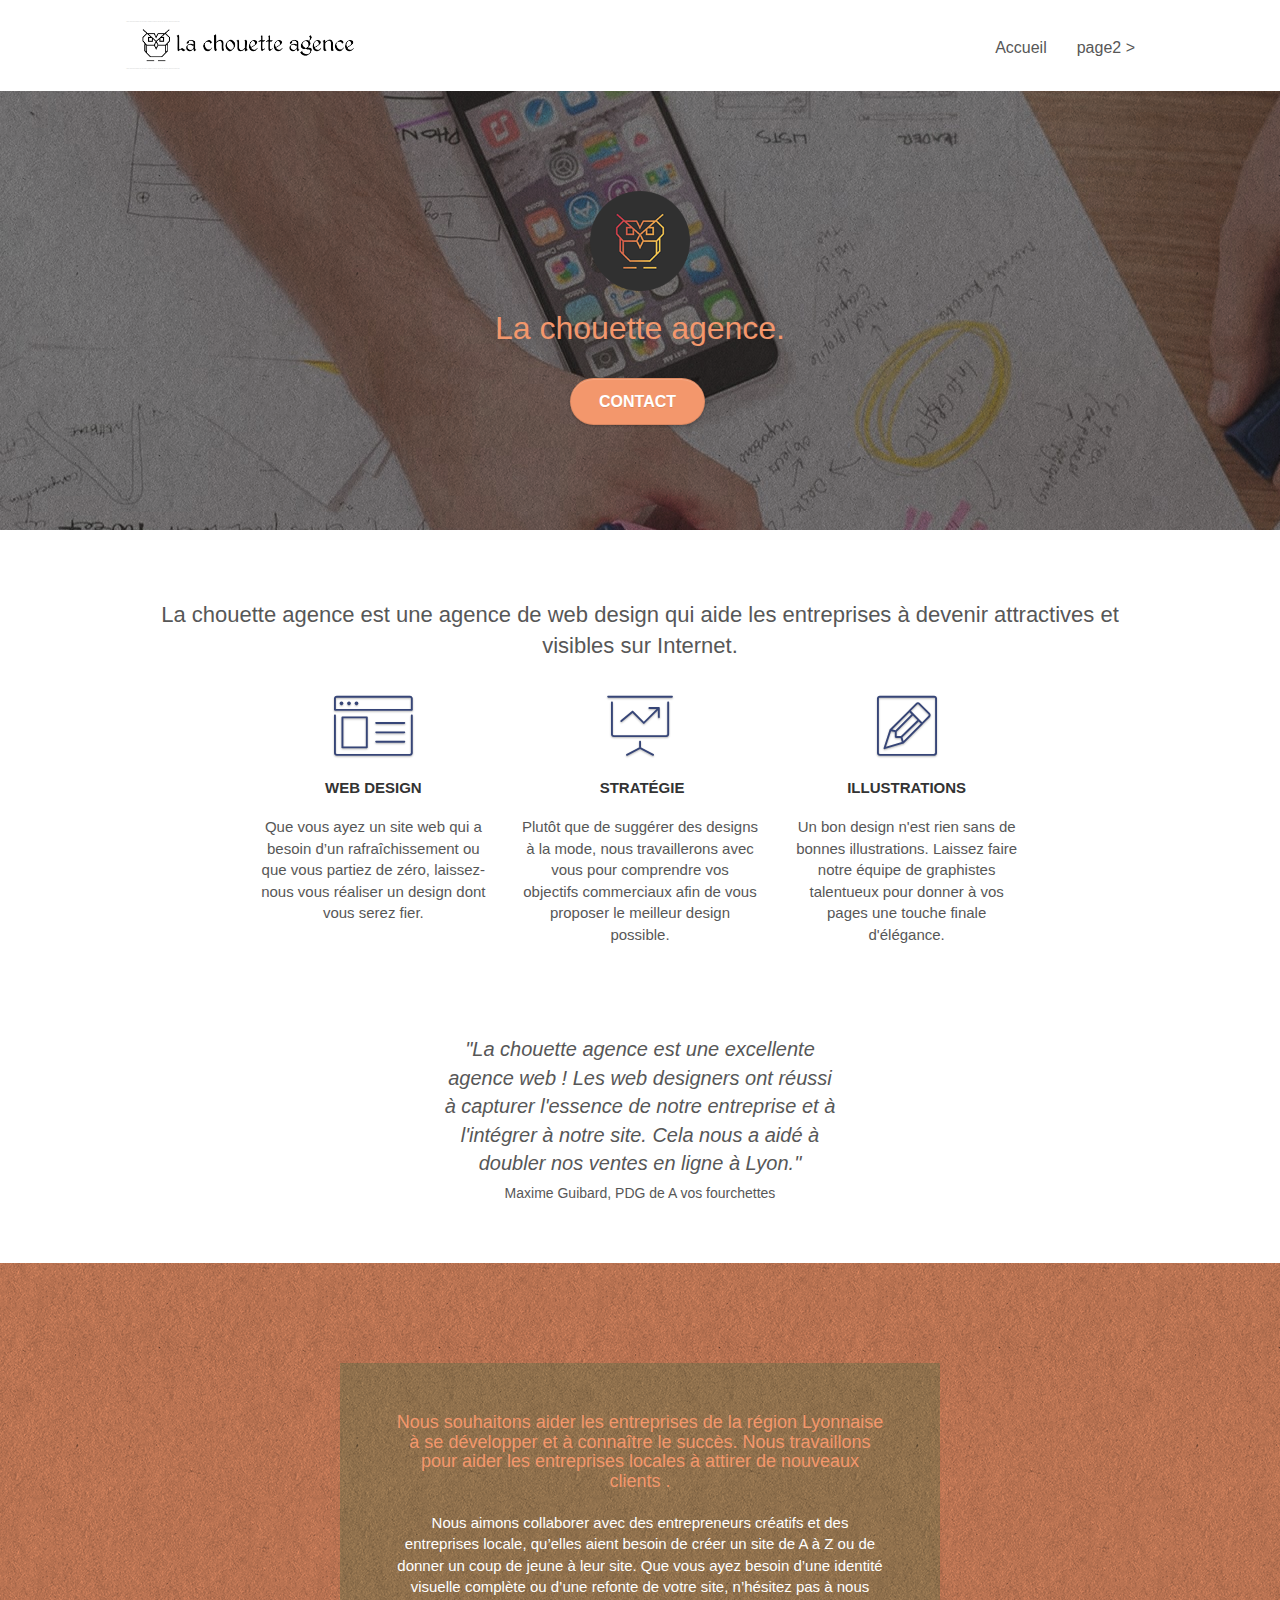
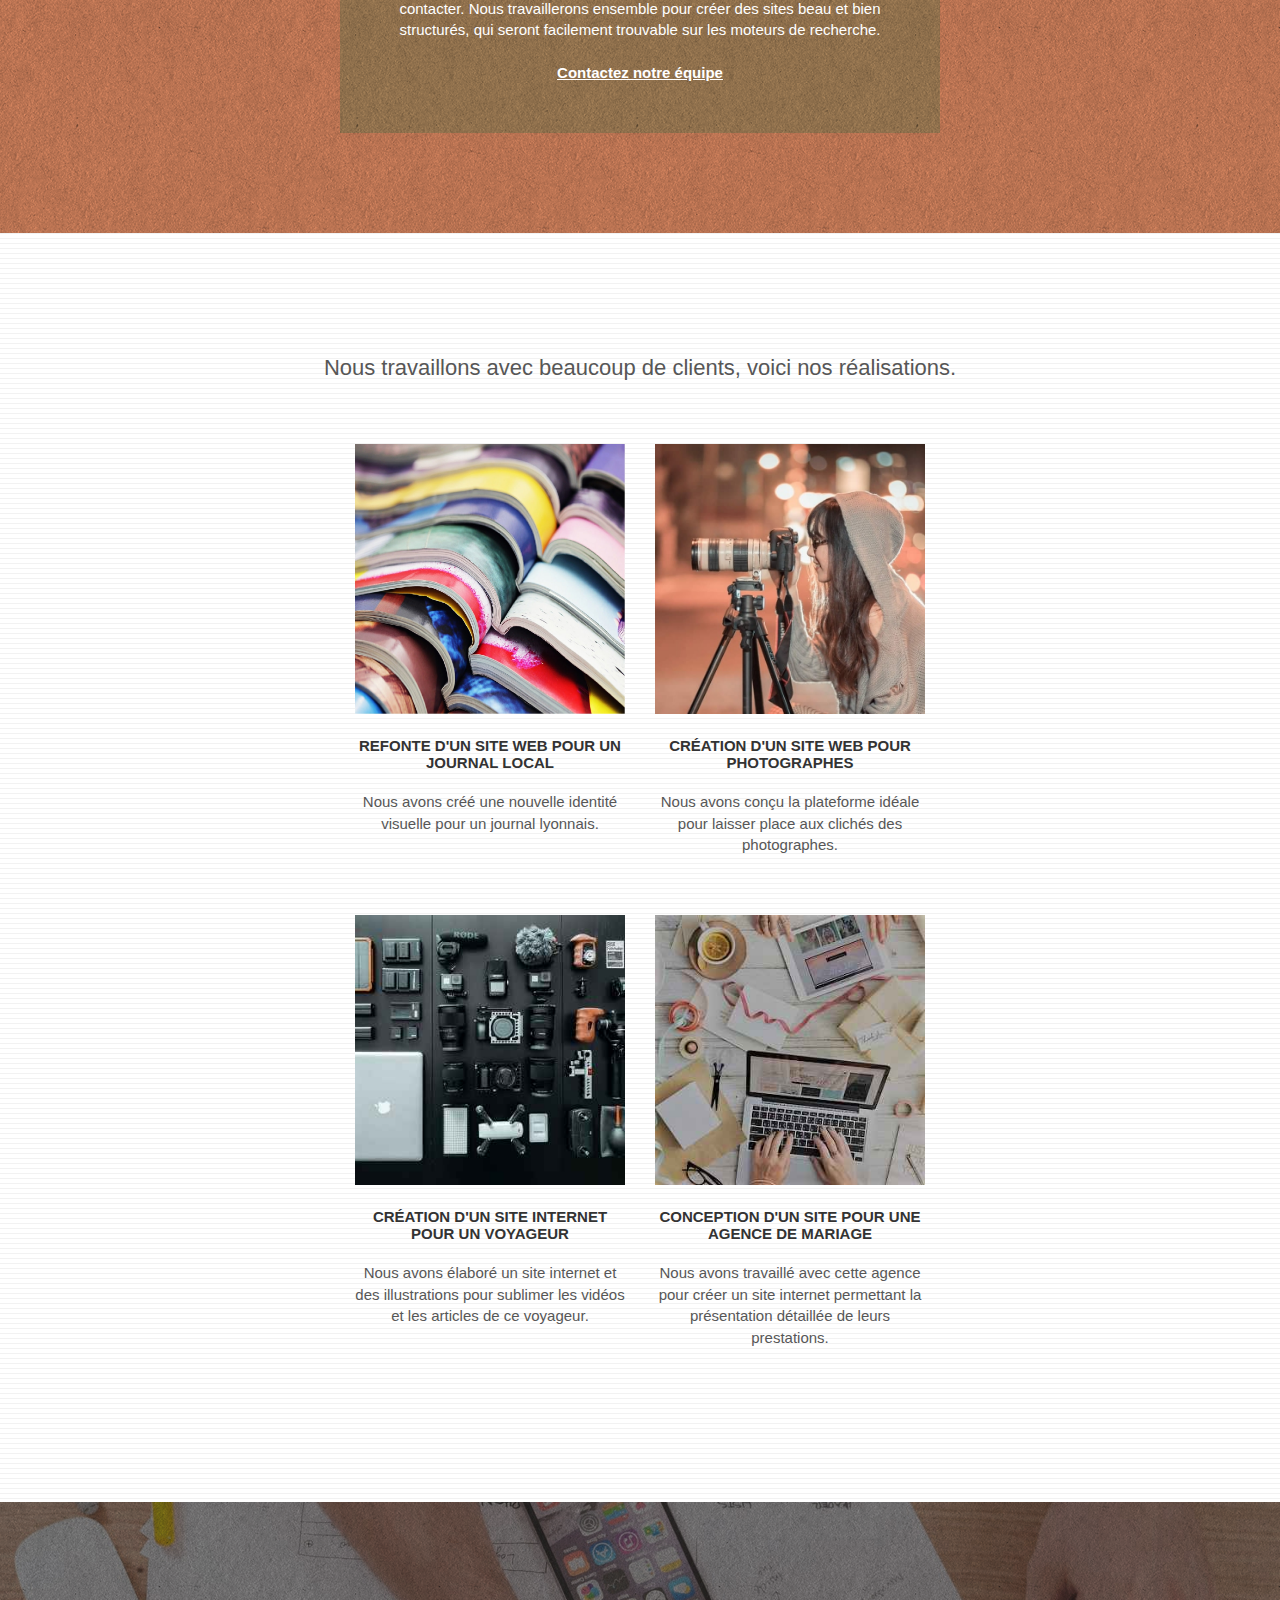
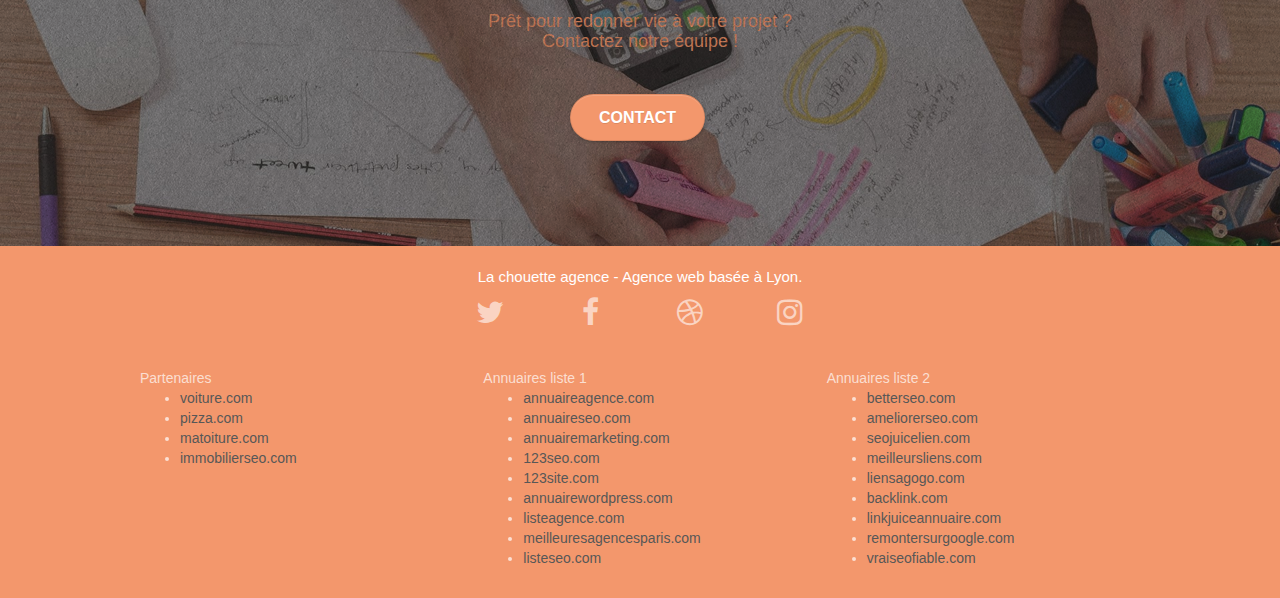
==== commit 0f726519: "Correction faute de frappe keywords" ====
--- a/index.html
+++ b/index.html
@@ -2,8 +2,8 @@
 <html lang="fr">
 <head>
     <meta charset="utf-8">
-    <meta name="keywords" content="agence design lyon, agence web design, entrprise design lyon, agence web lyonnaise">
-    <meta name="description" content="">
+    <meta name="keywords" content="agence design lyon, agence web design, entreprise design lyon, agence web lyonnaise">
+    <meta name="description" content="La Chouette Agence est une agence de web design basée à Lyon qui propose des services de création d'identité graphique afin d'aider les entreprises à s'implanter sur le web.">
     <meta name="viewport" content="width=device-width, initial-scale=1.0, viewport-fit=cover">
     <link rel="shortcut icon" type="image/png" href="favicon.jpg">
     
@@ -19,7 +19,7 @@
 	<script src="./js/jquery.touchSwipe.js" defer></script>
 	<script src="./js/gmaps.js"></script>
 
-    <title>.</title>
+    <title>La Chouette Agence, la meilleure agence de web design basée à Lyon</title>
 
     
 <!-- Analytics -->
@@ -84,7 +84,7 @@
 	<div class="container bloc-md">
 		<div class="row">
 			<div class="col-sm-12 text-center">
-				<p class="title">La chouette agence est une agence de web design qui aide les entreprises à devenir attractives et visibles sur Internet.</p>
+				<h2>La chouette agence est une agence de web design qui aide les entreprises à devenir attractives et visibles sur Internet.</h2>
 			</div>
 		</div>
 		<div class="row voffset-lg med-width-whitespace">
@@ -137,9 +137,9 @@
 	<div class="container bloc-lg">
 		<div class="row tight-width-whitespace black-background">
 			<div class="col-sm-12">
-				<h2 class="mg-md text-center tc-white">
+				<h4 class="mg-md text-center tc-white">
 					Nous souhaitons aider les entreprises de la région Lyonnaise à se développer et à connaître le succès. Nous travaillons pour aider les entreprises locales à attirer de nouveaux clients .<br>
-				</h2>
+				</h4>
 				<p class="text-center white">
 					Nous aimons collaborer avec des entrepreneurs créatifs et des entreprises locale, qu’elles aient besoin de créer un site de A à Z ou de donner un coup de jeune à leur site. Que vous ayez besoin d’une identité visuelle complète ou d’une refonte de votre site, n’hésitez pas à nous contacter. Nous travaillerons ensemble pour créer des sites beau et bien structurés, qui seront facilement trouvable sur les moteurs de recherche. <br><br><a class="ltc-white bold-link" href="page2.html">Contactez notre équipe</a><br>
 				</p>
@@ -154,7 +154,7 @@
 	<div class="container bloc-lg">
 		<div class="row">
 			<div class="col-sm-12 text-center">
-				<p class="title">Nous travaillons avec beaucoup de clients, voici nos réalisations.</p>
+				<h2>Nous travaillons avec beaucoup de clients, voici nos réalisations.</h2>
 			</div>
 		</div>
 		<div class="row tight-width-whitespace portfolio-row">
@@ -205,9 +205,9 @@
 <div class="bloc bgc-dark-slate-blue bg-banniere d-bloc bloc-bg-texture texture-paper" id="bloc-5-cta">
 	<div class="container bloc-lg">
 		<div class="row">
-			<h2 class="mg-md text-center tc-white">
+			<h4 class="mg-md text-center tc-white">
 				Prêt pour redonner vie à votre projet ?<br>Contactez notre équipe !
-			</h2>
+			</h4>
 			<div class="col-sm-12 text-center">
 				<a href="page2.html" class="btn btn-atomic-tangerine btn-clean btn-rd btn-lg cta-hero">Contact</a>
 			</div>
--- a/style.css
+++ b/style.css
@@ -1 +1 @@
-﻿.title{font-size:1.6em;margin:15px 17%}.quote{font-size:2rem;font-style:italic;margin:0 20%}.quote__author{margin-top:5px;font-size:1.4rem}body{margin:0;padding:0;background:#FFF;overflow-x:hidden;-webkit-font-smoothing:antialiased;-moz-osx-font-smoothing:grayscale}a,button{transition:all .3s ease-in-out;outline:none!important}a:hover{text-decoration:none;cursor:pointer}#page-loading-blocs-notifaction{position:fixed;top:0;bottom:0;width:100%;z-index:100000;background:#FFF url(img/pageload-spinner.gif) no-repeat center center}.bloc{width:100%;clear:both;background:50% 50% no-repeat;padding:0 50px;-webkit-background-size:cover;-moz-background-size:cover;-o-background-size:cover;background-size:cover;position:relative}.bloc .container{padding-left:0;padding-right:0}.bloc-lg{padding:100px 50px}.bloc-md{padding:50px}.bloc-sm{padding:20px 50px}.bg-center,.bg-l-edge,.bg-r-edge,.bg-t-edge,.bg-b-edge,.bg-tl-edge,.bg-bl-edge,.bg-tr-edge,.bg-br-edge,.bg-repeat{-webkit-background-size:auto!important;-moz-background-size:auto!important;-o-background-size:auto!important;background-size:auto!important}.bg-repeat{background:repeat}.bg-t-edge{background:top no-repeat}.bloc-bg-texture::before{content:"";background-size:2px 2px;position:absolute;top:0;bottom:0;left:0;right:0}.texture-paper::before{background:url(img/texture-paper.png);background-size:280px 280px}.b-parallax{background-attachment:fixed}.d-bloc{color:rgba(255,255,255,.7)}.d-bloc button:hover{color:rgba(255,255,255,.9)}.d-bloc .icon-round,.d-bloc .icon-square,.d-bloc .icon-rounded,.d-bloc .icon-semi-rounded-a,.d-bloc .icon-semi-rounded-b{border-color:rgba(255,255,255,.9)}.d-bloc .divider-h span{border-color:rgba(255,255,255,.2)}.d-bloc .a-btn,.d-bloc .navbar a,.d-bloc .navbar-brand,.d-bloc a .icon-sm,.d-bloc a .icon-md,.d-bloc a .icon-lg,.d-bloc a .icon-xl,.d-bloc h1 a,.d-bloc h2 a,.d-bloc h3 a,.d-bloc h4 a,.d-bloc h5 a,.d-bloc h6 a,.d-bloc p a{color:rgba(255,255,255,.6)}.d-bloc .a-btn:hover,.d-bloc .navbar a:hover,.d-bloc .navbar-brand:hover,.d-bloc a:hover .icon-sm,.d-bloc a:hover .icon-md,.d-bloc a:hover .icon-lg,.d-bloc a:hover .icon-xl,.d-bloc h1 a:hover,.d-bloc h2 a:hover,.d-bloc h3 a:hover,.d-bloc h4 a:hover,.d-bloc h5 a:hover,.d-bloc h6 a:hover,.d-bloc p a:hover{color:rgba(255,255,255,1)}.d-bloc .navbar-toggle .icon-bar{background:rgba(255,255,255,1)}.d-bloc .btn-wire,.d-bloc .btn-wire:hover{color:rgba(255,255,255,1);border-color:rgba(255,255,255,1)}.d-bloc .panel{color:rgba(0,0,0,.5)}.d-bloc .panel button:hover{color:rgba(0,0,0,.7)}.d-bloc .panel icon{border-color:rgba(0,0,0,.7)}.d-bloc .panel .divider-h span{border-color:rgba(0,0,0,.1)}.d-bloc .panel .a-btn{color:rgba(0,0,0,.6)}.d-bloc .panel .a-btn:hover{color:rgba(0,0,0,1)}.d-bloc .panel .btn-wire,.d-bloc .panel .btn-wire:hover{color:rgba(0,0,0,.7);border-color:rgba(0,0,0,.3)}.d-bloc .panel,.l-bloc{color:rgba(0,0,0,.5)}.d-bloc .panel button:hover,.l-bloc button:hover{color:rgba(0,0,0,.7)}.l-bloc .icon-round,.l-bloc .icon-square,.l-bloc .icon-rounded,.l-bloc .icon-semi-rounded-a,.l-bloc .icon-semi-rounded-b{border-color:rgba(0,0,0,.7)}.d-bloc .panel .divider-h span,.l-bloc .divider-h span{border-color:rgba(0,0,0,.1)}.d-bloc .panel .a-btn,.l-bloc .a-btn,.l-bloc .navbar a,.l-bloc .navbar-brand,.l-bloc a .icon-sm,.l-bloc a .icon-md,.l-bloc a .icon-lg,.l-bloc a .icon-xl,.l-bloc h1 a,.l-bloc h2 a,.l-bloc h3 a,.l-bloc h4 a,.l-bloc h5 a,.l-bloc h6 a,.l-bloc p a{color:rgba(0,0,0,.6)}.d-bloc .panel .a-btn:hover,.l-bloc .a-btn:hover,.l-bloc .navbar a:hover,.l-bloc .navbar-brand:hover,.l-bloc a:hover .icon-sm,.l-bloc a:hover .icon-md,.l-bloc a:hover .icon-lg,.l-bloc a:hover .icon-xl,.l-bloc h1 a:hover,.l-bloc h2 a:hover,.l-bloc h3 a:hover,.l-bloc h4 a:hover,.l-bloc h5 a:hover,.l-bloc h6 a:hover,.l-bloc p a:hover{color:rgba(0,0,0,1)}.l-bloc .navbar-toggle .icon-bar{color:rgba(0,0,0,.6)}.d-bloc .panel .btn-wire,.d-bloc .panel .btn-wire:hover,.l-bloc .btn-wire,.l-bloc .btn-wire:hover{color:rgba(0,0,0,.7);border-color:rgba(0,0,0,.3)}.voffset{margin-top:30px}.voffset-lg{margin-top:80px}.row-no-gutters{margin-right:0;margin-left:0}.row.row-no-gutters>[class^="col-"],.row.row-no-gutters>[class*=" col-"]{padding-right:0;padding-left:0}#bloc-1-hero h1{font-size:32px}.navbar{margin-bottom:0;z-index:1}.navbar-brand{height:auto;padding:3px 15px;font-size:25px;font-weight:400;font-weight:600;line-height:44px}.navbar-brand img[src$=svg]{min-width:100px}.nav-center .navbar-brand img{margin:0}.navbar .nav{padding-top:2px;margin-right:-16px;float:right;z-index:1}.nav>li{float:left;margin-top:4px;font-size:16px}.navbar-nav .open .dropdown-menu>li>a{text-align:inherit}.nav>li a:hover,.nav>li a:focus{background:transparent}.navbar-toggle{margin:10px 10px 0 0;border:0}.navbar-toggle:hover{background:transparent!important}.navbar-toggle .icon-bar{background-color:rgba(0,0,0,.5);width:26px}.nav-invert .navbar .nav{float:left}.nav-invert .navbar-header,.nav-invert .navbar-brand{float:right;position:relative;z-index:2}@media (min-width:768px){.site-navigation{position:absolute;top:50%;right:20px;transform:translate(0,-50%);-webkit-transform:translateY(-50%)}.nav>li .dropdown-menu a,.nav>li .dropdown-menu a:hover{color:#484848}.nav-invert .site-navigation{left:0;right:0}.nav-center{text-align:center}.nav-center .navbar-header{width:100%}.nav-center .navbar-header,.nav-center .navbar-brand,.nav-center .nav>li{float:none;display:inline-block}.nav-center .site-navigation{position:relative;width:100%;right:0;margin-right:0;margin-top:20px}.nav-center.mini-nav .navbar-toggle{float:none;margin:10px auto 0}}.nav>li>.dropdown a{background:none!important;display:block;padding:14px 15px}nav .caret{margin:0 5px}.dropdown-menu .dropdown-menu{top:-8px;left:100%}.dropdown-menu .dropmenu-flow-right{top:100%;left:0;margin-left:-1px;border-top-left-radius:0;border-top-right-radius:0}.dropdown-menu .dropdown span{border:4px solid #000;border-top-color:transparent;border-right-color:transparent;border-bottom-color:transparent;margin:6px -5px 0 0!important;float:right}.mg-md{margin-top:10px;margin-bottom:20px}.mg-lg{margin-top:10px;margin-bottom:40px}.btn{margin:0 5px 5px 0}.btn.pull-right{margin:0 0 5px 5px}.btn-d,.btn-d:hover,.btn-d:focus{color:#FFF;background:rgba(0,0,0,.3)}button{outline:none!important}.btn-rd{border-radius:40px}.btn-clean{border:1px solid rgba(0,0,0,.08);border-bottom-color:rgba(0,0,0,.1);text-shadow:0 1px 0 rgba(0,0,1,.1);box-shadow:0 1px 3px rgba(0,0,1,.25),inset 0 1px 0 0 rgba(255,255,255,.15)}.icon-md{font-size:30px!important}.icon-lg{font-size:60px!important}.sm-shadow{text-shadow:0 1px 2px rgba(0,0,0,.3)}.panel-sq,.panel-sq .panel-heading,.panel-sq .panel-footer{border-radius:0}.panel-rd{border-radius:30px}.panel-rd .panel-heading{border-radius:29px 29px 0 0}.panel-rd .panel-footer{border-radius:0 0 29px 29px}.form-control{border-color:rgba(0,0,0,.1);box-shadow:none}.scrollToTop{width:40px;height:40px;position:fixed;bottom:20px;right:20px;opacity:0;z-index:500;transition:all .3s ease-in-out}.scrollToTop span{margin-top:6px}.showScrollTop{font-size:14px;opacity:1}a[data-lightbox]{position:relative;display:block;text-align:center}a[data-lightbox]:hover::before{content:"+";font-family:"HelveticaNeue-Light","Helvetica Neue Light","Helvetica Neue",Helvetica,Arial;font-size:32px;width:50px;height:50px;margin-left:-25px;border-radius:50%;background:rgba(0,0,0,.6);color:#FFF;font-weight:100;z-index:1;position:absolute;top:50%;transform:translateY(-50%);-webkit-transform:translateY(-50%)}a[data-lightbox]:hover img{opacity:.6;-webkit-animation-fill-mode:none;animation-fill-mode:none}#lightbox-modal{display:flex;align-items:center}#lightbox-modal .modal-dialog{width:90%;max-width:900px;margin:0 auto 0}#lightbox-modal .modal-dialog img{max-height:90vh;margin:0 auto}.lightbox-caption{padding:20px;color:#FFF;background:rgba(0,0,0,.5);position:absolute;left:15px;right:15px;bottom:5px}.close-lightbox{color:#FFF;font-size:30px;position:absolute;top:20px;right:20px;z-index:20;background:rgba(0,0,0,.5);border:none;line-height:30px;padding:0 9px 5px;opacity:.3}.close-lightbox:hover,.next-lightbox:hover,.prev-lightbox:hover{opacity:1;color:#FFF}.next-lightbox,.prev-lightbox{font-size:20px;color:rgba(255,255,255,.9);background:rgba(0,0,0,.5);transition:all .2s ease-in-out;position:absolute;top:45%;z-index:1;opacity:.4}.next-lightbox{padding:6px 8px 1px 13px;right:25px}.prev-lightbox{padding:6px 13px 1px 10px;left:25px}.snapshot-lb .modal-body{padding-bottom:45px}.snapshot-lb .lightbox-caption{padding:0;color:rgba(0,0,0,.5);background:none}h1,h2,h3,h4,h5,h6,p,label,.btn,a{font-family:"helvetica";font-weight:400;color:#575757!important}.container{max-width:1000px}.hero-bloc-text{font-size:38px}.hero-bloc-text-sub{font-size:36px}.statement-bloc-text{line-height:26px;font-style:italic;font-size:20px;text-align:center;font-weight:lighter;max-width:520px;margin:auto auto auto auto}p{font-size:11px}.tight-width-whitespace{max-width:600px;margin:auto auto auto auto}.h1{font-size:20px;font-family:"Open Sans"}.cta-hero{margin-top:22px;color:#FFFFFF!important;text-transform:uppercase;padding:12px 28px 12px 28px;font-size:16px;font-weight:700}.social{max-width:400px;margin:auto auto auto auto}h2{font-size:22px;line-height:1.4em}h3{font-size:15px;text-transform:uppercase;font-weight:700;color:#333333!important}.med-width-whitespace{max-width:800px;margin:auto auto auto auto;box-shadow:0 0 0 #000}h1{color:#333333!important}h4{color:#333333!important}.icons{margin-bottom:14px;margin-top:24px}.white{color:#FFFFFF!important}.portfolio-thumb{margin-bottom:24px}.portfolio-row{margin-bottom:44px;margin-top:50px}.avatar{box-shadow:0 4px 9px rgba(0,0,0,.3)}.black-background{background-color:rgba(165,147,99,.7);padding:40px 40px 40px 40px}.bold-link{font-weight:900;text-decoration:underline!important}.bgc-white{background-color:#FFF}.bgc-dark-slate-blue{background-color:#364577}.bgc-atomic-tangerine{background-color:#F3976C}.tc-white{color:#F3976C!important}.btn-atomic-tangerine{background:#F3976C;color:#FFFFFF!important}.btn-atomic-tangerine:hover{background:#c27956!important;color:#FFFFFF!important}.ltc-white{color:#FFFFFF!important}.ltc-white:hover{color:#cccccc!important}.ltc-atomic-tangerine{color:#F3976C!important}.ltc-atomic-tangerine:hover{color:#c27956!important}.icon-dark-slate-blue{color:#364577!important;border-color:#364577!important}.bg-dots-bg{background-image:url(img/dots-bg.png)}.bg-lines-h2-bg{background-image:url(img/lines-h2-bg.png)}.bg-banniere{background-image:url(img/la-chouette-agence-banniere-min.jpg)}.bg-presentation{background-image:url(img/image-de-presentation_3_11zon.bmp)}@media (max-width:1024px){.bloc{padding-left:20px;padding-right:20px}.bloc.full-width-bloc,.bloc-tile-2.full-width-bloc .container,.bloc-tile-3.full-width-bloc .container,.bloc-tile-4.full-width-bloc .container{padding-left:0;padding-right:0}}@media (max-width:992px) and (min-width:768px){.navbar .nav{max-width:80%}.nav-center.navbar .nav{max-width:100%}}@media only screen and (min-device-width:768px) and (max-device-width:1024px) and (orientation:landscape){.b-parallax{background-attachment:scroll}}@media only screen and (min-device-width:1024px) and (max-device-width:1366px) and (-webkit-min-device-pixel-ratio:1.5){.b-parallax{background-attachment:scroll}}@media (max-width:991px){.container{width:100%}.b-parallax{background-attachment:scroll}.page-container,#hero-bloc{overflow-x:hidden;position:relative}.bloc{padding-left:constant(safe-area-inset-left);padding-right:constant(safe-area-inset-right)}.bloc-group,.bloc-group .bloc{display:block;width:100%}.bloc-fill-screen .fill-bloc-top-edge,.bloc-fill-screen .fill-bloc-bottom-edge{padding:0 20px;padding-left:constant(safe-area-inset-left);padding-right:constant(safe-area-inset-right)}}@media (max-width:767px){.page-container{overflow-x:hidden;position:relative}h1,h2,h3,h4,h5,h6,p,#disqus_thread{padding-left:10px!important;padding-right:10px!important}.b-parallax{background-attachment:scroll}.navbar .nav{padding-top:0;border-top:1px solid rgba(0,0,0,.2);float:none!important}.navbar.row{margin-left:0;margin-right:0}.site-navigation{position:inherit;transform:none;-webkit-transform:none;-ms-transform:none}.nav>li{margin-top:0;border-bottom:1px solid rgba(0,0,0,.1);background:rgba(0,0,0,.05);text-align:left;padding-left:15px;width:100%}.nav>li:hover{background:rgba(0,0,0,.08)}.dropdown .dropdown a .caret{float:none;margin:5px 0 0 10px!important;border:4px solid #000;border-bottom-color:transparent;border-right-color:transparent;border-left-color:transparent}#hero-bloc .navbar .nav{background:rgba(0,0,0,.8)}#hero-bloc .navbar .nav a{color:rgba(255,255,255,.6)}.hero{padding:50px 0}.hero-nav{left:-1px;right:-1px}.navbar-collapse{padding:0;overflow-x:hidden;-webkit-box-shadow:none;box-shadow:none}.nav-invert .navbar-header{float:none;width:100%}.nav-invert .navbar-toggle{float:left;margin-left:10px}.bloc{padding-left:0;padding-right:0}.bloc-xxl,.bloc-xl,.bloc-lg{padding:40px 0}.bloc-sm,.bloc-md{padding-left:0;padding-right:0}.bloc-tile-2 .container,.bloc-tile-3 .container,.bloc-tile-4 .container,.bloc-fill-screen .fill-bloc-top-edge,.bloc-fill-screen .fill-bloc-bottom-edge{padding-left:0;padding-right:0}.a-block{padding:0 10px}.btn-dwn{display:none}.voffset{margin-top:5px}.voffset-md{margin-top:20px}.voffset-lg{margin-top:30px}form{padding:5px}.close-lightbox{display:inline-block}.blocsapp-device-iphone5{background-size:216px 425px;padding-top:60px;width:216px;height:425px}.blocsapp-device-iphone5 img{width:180px;height:320px}}@media (max-width:400px){.bloc{padding-left:0;padding-right:0}}@media (max-width:767px){.bloc-mob-center-text{text-align:center}}+﻿.title{font-size:1.6em;margin:15px 17%}.quote{font-size:2rem;font-style:italic;margin:0 20%}.quote__author{margin-top:5px;font-size:1.4rem}body{margin:0;padding:0;background:#FFF;overflow-x:hidden;-webkit-font-smoothing:antialiased;-moz-osx-font-smoothing:grayscale}a,button{transition:all .3s ease-in-out;outline:none!important}a:hover{text-decoration:none;cursor:pointer}#page-loading-blocs-notifaction{position:fixed;top:0;bottom:0;width:100%;z-index:100000;background:#FFF url(img/pageload-spinner.gif) no-repeat center center}.bloc{width:100%;clear:both;background:50% 50% no-repeat;padding:0 50px;-webkit-background-size:cover;-moz-background-size:cover;-o-background-size:cover;background-size:cover;position:relative}.bloc .container{padding-left:0;padding-right:0}.bloc-lg{padding:100px 50px}.bloc-md{padding:50px}.bloc-sm{padding:20px 50px}.bg-center,.bg-l-edge,.bg-r-edge,.bg-t-edge,.bg-b-edge,.bg-tl-edge,.bg-bl-edge,.bg-tr-edge,.bg-br-edge,.bg-repeat{-webkit-background-size:auto!important;-moz-background-size:auto!important;-o-background-size:auto!important;background-size:auto!important}.bg-repeat{background:repeat}.bg-t-edge{background:top no-repeat}.bloc-bg-texture::before{content:"";background-size:2px 2px;position:absolute;top:0;bottom:0;left:0;right:0}.texture-paper::before{background:url(img/texture-paper.png);background-size:280px 280px}.b-parallax{background-attachment:fixed}.d-bloc{color:rgba(255,255,255,.7)}.d-bloc button:hover{color:rgba(255,255,255,.9)}.d-bloc .icon-round,.d-bloc .icon-square,.d-bloc .icon-rounded,.d-bloc .icon-semi-rounded-a,.d-bloc .icon-semi-rounded-b{border-color:rgba(255,255,255,.9)}.d-bloc .divider-h span{border-color:rgba(255,255,255,.2)}.d-bloc .a-btn,.d-bloc .navbar a,.d-bloc .navbar-brand,.d-bloc a .icon-sm,.d-bloc a .icon-md,.d-bloc a .icon-lg,.d-bloc a .icon-xl,.d-bloc h1 a,.d-bloc h2 a,.d-bloc h3 a,.d-bloc h4 a,.d-bloc h5 a,.d-bloc h6 a,.d-bloc p a{color:rgba(255,255,255,.6)}.d-bloc .a-btn:hover,.d-bloc .navbar a:hover,.d-bloc .navbar-brand:hover,.d-bloc a:hover .icon-sm,.d-bloc a:hover .icon-md,.d-bloc a:hover .icon-lg,.d-bloc a:hover .icon-xl,.d-bloc h1 a:hover,.d-bloc h2 a:hover,.d-bloc h3 a:hover,.d-bloc h4 a:hover,.d-bloc h5 a:hover,.d-bloc h6 a:hover,.d-bloc p a:hover{color:rgba(255,255,255,1)}.d-bloc .navbar-toggle .icon-bar{background:rgba(255,255,255,1)}.d-bloc .btn-wire,.d-bloc .btn-wire:hover{color:rgba(255,255,255,1);border-color:rgba(255,255,255,1)}.d-bloc .panel{color:rgba(0,0,0,.5)}.d-bloc .panel button:hover{color:rgba(0,0,0,.7)}.d-bloc .panel icon{border-color:rgba(0,0,0,.7)}.d-bloc .panel .divider-h span{border-color:rgba(0,0,0,.1)}.d-bloc .panel .a-btn{color:rgba(0,0,0,.6)}.d-bloc .panel .a-btn:hover{color:rgba(0,0,0,1)}.d-bloc .panel .btn-wire,.d-bloc .panel .btn-wire:hover{color:rgba(0,0,0,.7);border-color:rgba(0,0,0,.3)}.d-bloc .panel,.l-bloc{color:rgba(0,0,0,.5)}.d-bloc .panel button:hover,.l-bloc button:hover{color:rgba(0,0,0,.7)}.l-bloc .icon-round,.l-bloc .icon-square,.l-bloc .icon-rounded,.l-bloc .icon-semi-rounded-a,.l-bloc .icon-semi-rounded-b{border-color:rgba(0,0,0,.7)}.d-bloc .panel .divider-h span,.l-bloc .divider-h span{border-color:rgba(0,0,0,.1)}.d-bloc .panel .a-btn,.l-bloc .a-btn,.l-bloc .navbar a,.l-bloc .navbar-brand,.l-bloc a .icon-sm,.l-bloc a .icon-md,.l-bloc a .icon-lg,.l-bloc a .icon-xl,.l-bloc h1 a,.l-bloc h2 a,.l-bloc h3 a,.l-bloc h4 a,.l-bloc h5 a,.l-bloc h6 a,.l-bloc p a{color:rgba(0,0,0,.6)}.d-bloc .panel .a-btn:hover,.l-bloc .a-btn:hover,.l-bloc .navbar a:hover,.l-bloc .navbar-brand:hover,.l-bloc a:hover .icon-sm,.l-bloc a:hover .icon-md,.l-bloc a:hover .icon-lg,.l-bloc a:hover .icon-xl,.l-bloc h1 a:hover,.l-bloc h2 a:hover,.l-bloc h3 a:hover,.l-bloc h4 a:hover,.l-bloc h5 a:hover,.l-bloc h6 a:hover,.l-bloc p a:hover{color:rgba(0,0,0,1)}.l-bloc .navbar-toggle .icon-bar{color:rgba(0,0,0,.6)}.d-bloc .panel .btn-wire,.d-bloc .panel .btn-wire:hover,.l-bloc .btn-wire,.l-bloc .btn-wire:hover{color:rgba(0,0,0,.7);border-color:rgba(0,0,0,.3)}.voffset{margin-top:30px}.voffset-lg{margin-top:80px}.row-no-gutters{margin-right:0;margin-left:0}.row.row-no-gutters>[class^="col-"],.row.row-no-gutters>[class*=" col-"]{padding-right:0;padding-left:0}#bloc-1-hero h1{font-size:32px}.navbar{margin-bottom:0;z-index:1}.navbar-brand{height:auto;padding:3px 15px;font-size:25px;font-weight:400;font-weight:600;line-height:44px}.navbar-brand img[src$=svg]{min-width:100px}.nav-center .navbar-brand img{margin:0}.navbar .nav{padding-top:2px;margin-right:-16px;float:right;z-index:1}.nav>li{float:left;margin-top:4px;font-size:16px}.navbar-nav .open .dropdown-menu>li>a{text-align:inherit}.nav>li a:hover,.nav>li a:focus{background:transparent}.navbar-toggle{margin:10px 10px 0 0;border:0}.navbar-toggle:hover{background:transparent!important}.navbar-toggle .icon-bar{background-color:rgba(0,0,0,.5);width:26px}.nav-invert .navbar .nav{float:left}.nav-invert .navbar-header,.nav-invert .navbar-brand{float:right;position:relative;z-index:2}@media (min-width:768px){.site-navigation{position:absolute;top:50%;right:20px;transform:translate(0,-50%);-webkit-transform:translateY(-50%)}.nav>li .dropdown-menu a,.nav>li .dropdown-menu a:hover{color:#484848}.nav-invert .site-navigation{left:0;right:0}.nav-center{text-align:center}.nav-center .navbar-header{width:100%}.nav-center .navbar-header,.nav-center .navbar-brand,.nav-center .nav>li{float:none;display:inline-block}.nav-center .site-navigation{position:relative;width:100%;right:0;margin-right:0;margin-top:20px}.nav-center.mini-nav .navbar-toggle{float:none;margin:10px auto 0}}.nav>li>.dropdown a{background:none!important;display:block;padding:14px 15px}nav .caret{margin:0 5px}.dropdown-menu .dropdown-menu{top:-8px;left:100%}.dropdown-menu .dropmenu-flow-right{top:100%;left:0;margin-left:-1px;border-top-left-radius:0;border-top-right-radius:0}.dropdown-menu .dropdown span{border:4px solid #000;border-top-color:transparent;border-right-color:transparent;border-bottom-color:transparent;margin:6px -5px 0 0!important;float:right}.mg-md{margin-top:10px;margin-bottom:20px}.mg-lg{margin-top:10px;margin-bottom:40px}.btn{margin:0 5px 5px 0}.btn.pull-right{margin:0 0 5px 5px}.btn-d,.btn-d:hover,.btn-d:focus{color:#FFF;background:rgba(0,0,0,.3)}button{outline:none!important}.btn-rd{border-radius:40px}.btn-clean{border:1px solid rgba(0,0,0,.08);border-bottom-color:rgba(0,0,0,.1);text-shadow:0 1px 0 rgba(0,0,1,.1);box-shadow:0 1px 3px rgba(0,0,1,.25),inset 0 1px 0 0 rgba(255,255,255,.15)}.icon-md{font-size:30px!important}.icon-lg{font-size:60px!important}.sm-shadow{text-shadow:0 1px 2px rgba(0,0,0,.3)}.panel-sq,.panel-sq .panel-heading,.panel-sq .panel-footer{border-radius:0}.panel-rd{border-radius:30px}.panel-rd .panel-heading{border-radius:29px 29px 0 0}.panel-rd .panel-footer{border-radius:0 0 29px 29px}.form-control{border-color:rgba(0,0,0,.1);box-shadow:none}.scrollToTop{width:40px;height:40px;position:fixed;bottom:20px;right:20px;opacity:0;z-index:500;transition:all .3s ease-in-out}.scrollToTop span{margin-top:6px}.showScrollTop{font-size:14px;opacity:1}a[data-lightbox]{position:relative;display:block;text-align:center}a[data-lightbox]:hover::before{content:"+";font-family:"HelveticaNeue-Light","Helvetica Neue Light","Helvetica Neue",Helvetica,Arial;font-size:32px;width:50px;height:50px;margin-left:-25px;border-radius:50%;background:rgba(0,0,0,.6);color:#FFF;font-weight:100;z-index:1;position:absolute;top:50%;transform:translateY(-50%);-webkit-transform:translateY(-50%)}a[data-lightbox]:hover img{opacity:.6;-webkit-animation-fill-mode:none;animation-fill-mode:none}#lightbox-modal{display:flex;align-items:center}#lightbox-modal .modal-dialog{width:90%;max-width:900px;margin:0 auto 0}#lightbox-modal .modal-dialog img{max-height:90vh;margin:0 auto}.lightbox-caption{padding:20px;color:#FFF;background:rgba(0,0,0,.5);position:absolute;left:15px;right:15px;bottom:5px}.close-lightbox{color:#FFF;font-size:30px;position:absolute;top:20px;right:20px;z-index:20;background:rgba(0,0,0,.5);border:none;line-height:30px;padding:0 9px 5px;opacity:.3}.close-lightbox:hover,.next-lightbox:hover,.prev-lightbox:hover{opacity:1;color:#FFF}.next-lightbox,.prev-lightbox{font-size:20px;color:rgba(255,255,255,.9);background:rgba(0,0,0,.5);transition:all .2s ease-in-out;position:absolute;top:45%;z-index:1;opacity:.4}.next-lightbox{padding:6px 8px 1px 13px;right:25px}.prev-lightbox{padding:6px 13px 1px 10px;left:25px}.snapshot-lb .modal-body{padding-bottom:45px}.snapshot-lb .lightbox-caption{padding:0;color:rgba(0,0,0,.5);background:none}h1,h2,h3,h4,h5,h6,p,label,.btn,a{font-family:"helvetica";font-weight:400;color:#575757!important}.container{max-width:1000px}.hero-bloc-text{font-size:38px}.hero-bloc-text-sub{font-size:36px}.statement-bloc-text{line-height:26px;font-style:italic;font-size:20px;text-align:center;font-weight:lighter;max-width:520px;margin:auto auto auto auto}p{font-size:15px}.tight-width-whitespace{max-width:600px;margin:auto auto auto auto}.h1{font-size:20px;font-family:"Open Sans"}.cta-hero{margin-top:22px;color:#FFFFFF!important;text-transform:uppercase;padding:12px 28px 12px 28px;font-size:16px;font-weight:700}.social{max-width:400px;margin:auto auto auto auto}h2{font-size:22px;line-height:1.4em}h3{font-size:15px;text-transform:uppercase;font-weight:700;color:#333333!important}.med-width-whitespace{max-width:800px;margin:auto auto auto auto;box-shadow:0 0 0 #000}h1{color:#333333!important}h4{color:#333333!important}.icons{margin-bottom:14px;margin-top:24px}.white{color:#FFFFFF!important}.portfolio-thumb{margin-bottom:24px}.portfolio-row{margin-bottom:44px;margin-top:50px}.avatar{box-shadow:0 4px 9px rgba(0,0,0,.3)}.black-background{background-color:rgba(165,147,99,.7);padding:40px 40px 40px 40px}.bold-link{font-weight:900;text-decoration:underline!important}.bgc-white{background-color:#FFF}.bgc-dark-slate-blue{background-color:#364577}.bgc-atomic-tangerine{background-color:#F3976C}.tc-white{color:#F3976C!important}.btn-atomic-tangerine{background:#F3976C;color:#FFFFFF!important}.btn-atomic-tangerine:hover{background:#c27956!important;color:#FFFFFF!important}.ltc-white{color:#FFFFFF!important}.ltc-white:hover{color:#cccccc!important}.ltc-atomic-tangerine{color:#F3976C!important}.ltc-atomic-tangerine:hover{color:#c27956!important}.icon-dark-slate-blue{color:#364577!important;border-color:#364577!important}.bg-dots-bg{background-image:url(img/dots-bg.png)}.bg-lines-h2-bg{background-image:url(img/lines-h2-bg.png)}.bg-banniere{background-image:url(img/la-chouette-agence-banniere-min.jpg)}.bg-presentation{background-image:url(img/image-de-presentation_3_11zon.bmp)}@media (max-width:1024px){.bloc{padding-left:20px;padding-right:20px}.bloc.full-width-bloc,.bloc-tile-2.full-width-bloc .container,.bloc-tile-3.full-width-bloc .container,.bloc-tile-4.full-width-bloc .container{padding-left:0;padding-right:0}}@media (max-width:992px) and (min-width:768px){.navbar .nav{max-width:80%}.nav-center.navbar .nav{max-width:100%}}@media only screen and (min-device-width:768px) and (max-device-width:1024px) and (orientation:landscape){.b-parallax{background-attachment:scroll}}@media only screen and (min-device-width:1024px) and (max-device-width:1366px) and (-webkit-min-device-pixel-ratio:1.5){.b-parallax{background-attachment:scroll}}@media (max-width:991px){.container{width:100%}.b-parallax{background-attachment:scroll}.page-container,#hero-bloc{overflow-x:hidden;position:relative}.bloc{padding-left:constant(safe-area-inset-left);padding-right:constant(safe-area-inset-right)}.bloc-group,.bloc-group .bloc{display:block;width:100%}.bloc-fill-screen .fill-bloc-top-edge,.bloc-fill-screen .fill-bloc-bottom-edge{padding:0 20px;padding-left:constant(safe-area-inset-left);padding-right:constant(safe-area-inset-right)}}@media (max-width:767px){.page-container{overflow-x:hidden;position:relative}h1,h2,h3,h4,h5,h6,p,#disqus_thread{padding-left:10px!important;padding-right:10px!important}.b-parallax{background-attachment:scroll}.navbar .nav{padding-top:0;border-top:1px solid rgba(0,0,0,.2);float:none!important}.navbar.row{margin-left:0;margin-right:0}.site-navigation{position:inherit;transform:none;-webkit-transform:none;-ms-transform:none}.nav>li{margin-top:0;border-bottom:1px solid rgba(0,0,0,.1);background:rgba(0,0,0,.05);text-align:left;padding-left:15px;width:100%}.nav>li:hover{background:rgba(0,0,0,.08)}.dropdown .dropdown a .caret{float:none;margin:5px 0 0 10px!important;border:4px solid #000;border-bottom-color:transparent;border-right-color:transparent;border-left-color:transparent}#hero-bloc .navbar .nav{background:rgba(0,0,0,.8)}#hero-bloc .navbar .nav a{color:rgba(255,255,255,.6)}.hero{padding:50px 0}.hero-nav{left:-1px;right:-1px}.navbar-collapse{padding:0;overflow-x:hidden;-webkit-box-shadow:none;box-shadow:none}.nav-invert .navbar-header{float:none;width:100%}.nav-invert .navbar-toggle{float:left;margin-left:10px}.bloc{padding-left:0;padding-right:0}.bloc-xxl,.bloc-xl,.bloc-lg{padding:40px 0}.bloc-sm,.bloc-md{padding-left:0;padding-right:0}.bloc-tile-2 .container,.bloc-tile-3 .container,.bloc-tile-4 .container,.bloc-fill-screen .fill-bloc-top-edge,.bloc-fill-screen .fill-bloc-bottom-edge{padding-left:0;padding-right:0}.a-block{padding:0 10px}.btn-dwn{display:none}.voffset{margin-top:5px}.voffset-md{margin-top:20px}.voffset-lg{margin-top:30px}form{padding:5px}.close-lightbox{display:inline-block}.blocsapp-device-iphone5{background-size:216px 425px;padding-top:60px;width:216px;height:425px}.blocsapp-device-iphone5 img{width:180px;height:320px}}@media (max-width:400px){.bloc{padding-left:0;padding-right:0}}@media (max-width:767px){.bloc-mob-center-text{text-align:center}}